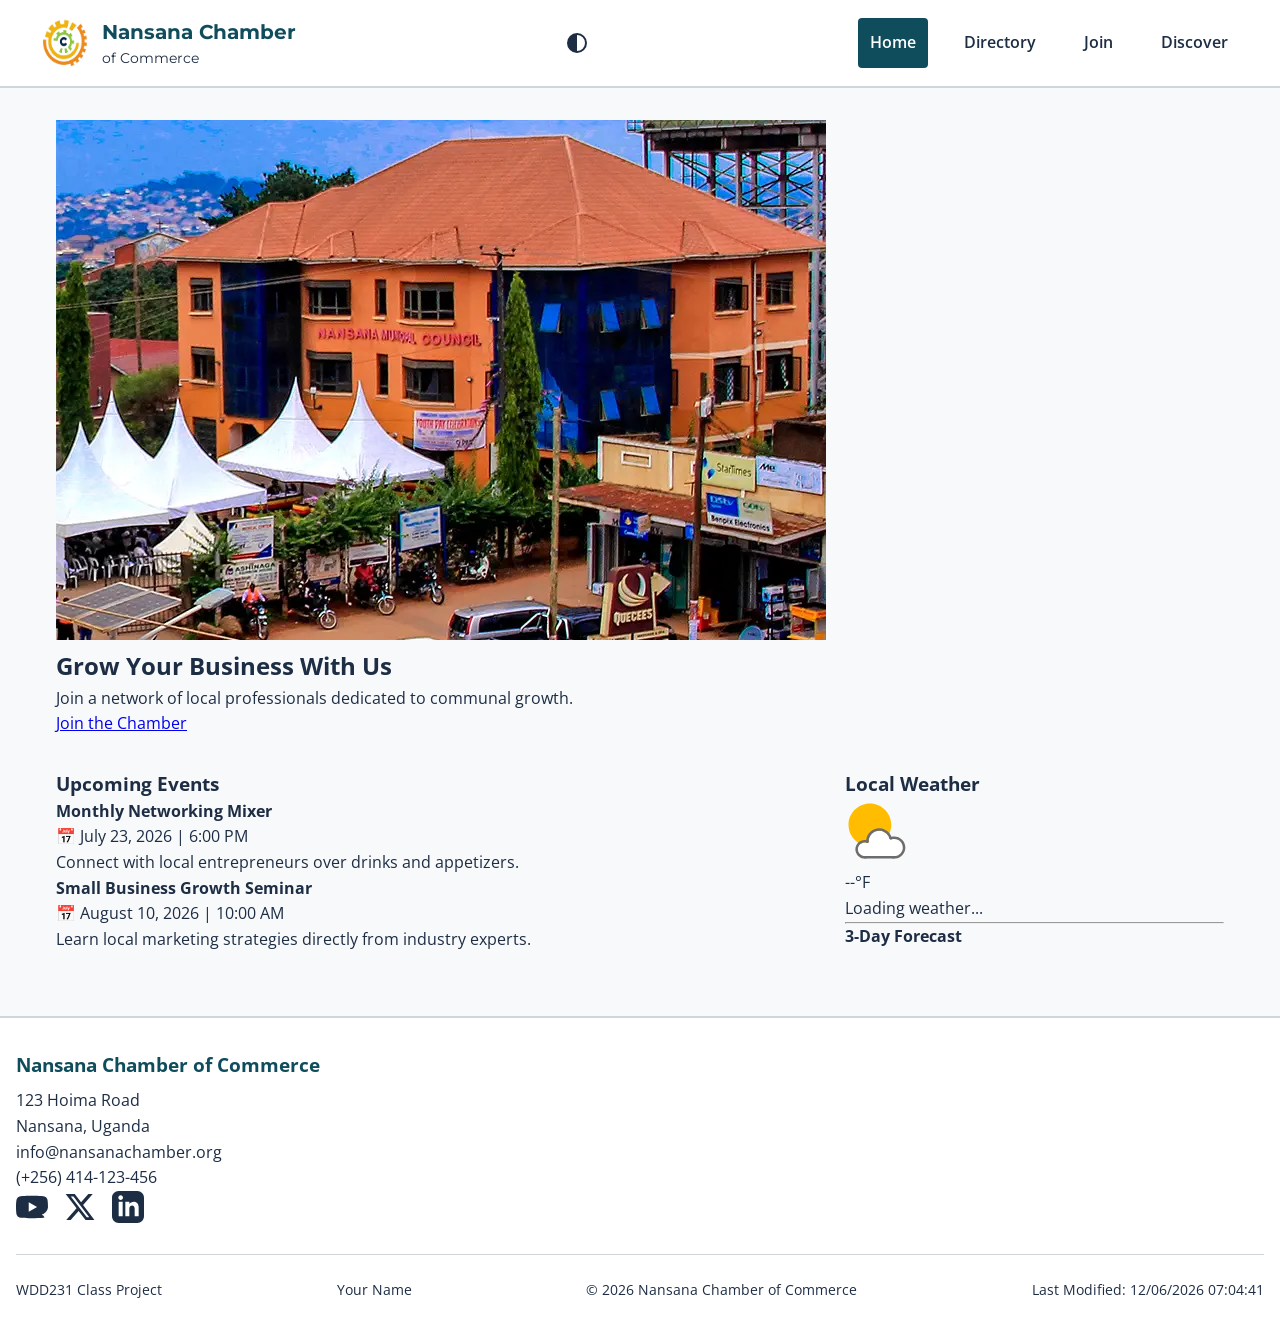
==== chamber/index.html @ 40cd60eb "W03 – Chamber Home" ====
<!DOCTYPE html>
<html lang="en">
<head>
  <meta charset="UTF-8">
  <meta name="viewport" content="width=device-width, initial-scale=1.0">
  <title>Nansana Chamber of Commerce - Home</title>
  <meta name="description" content="Welcome to the Nansana Chamber of Commerce home page. We connect local businesses, drive community growth, and foster collaboration in Nansana.">
  <meta name="author" content="Your Name">
  <link rel="icon" href="images/image.jpg">

  <!-- Open Graph Meta Tags -->
  <meta property="og:title" content="Nansana Chamber of Commerce Home">
  <meta property="og:type" content="website">
  <meta property="og:description" content="Discover local businesses, networking opportunities, and economic growth in Nansana with the Chamber of Commerce.">
  <meta property="og:image" content="https://mashmellow112.github.io/wdd231/chamber/images/plan2.jpg">
  <meta property="og:url" content="https://your-username.github.io/wdd231/chamber/index.html">

  <link rel="stylesheet" href="styles/base.css">
  <link rel="stylesheet" href="styles/large.css" media="(min-width: 1024px)">
  <link rel="preconnect" href="https://fonts.googleapis.com">
  <link rel="preconnect" href="https://fonts.gstatic.com" crossorigin>
  <link href="https://fonts.googleapis.com/css2?family=Montserrat:wght@600;700&family=Open+Sans:wght@400;600&display=swap" rel="stylesheet">
  <script defer src="scripts/main.js"></script>
  <script defer src="scripts/weather.js"></script>
  <script defer src="scripts/theme.js"></script>
</head>
<body>
  <header>
    <div class="header-container">
      <div class="logo-area">
        <img src="images/image.jpg" alt="Nansana Chamber Logo" class="logo-img" width="50" height="50">
        <div class="site-title">
          Nansana Chamber <span class="sub-title">of Commerce</span>
        </div>
      </div>
      
      <!-- Nav & Theme Controls -->
      <div class="nav-controls">
        <button id="theme-toggle" aria-label="Toggle dark/light theme" class="icon-btn">
          <!-- SVG representational split circle icon from wireframe -->
          <svg viewBox="0 0 24 24" width="24" height="24">
            <path d="M12 2A10 10 0 0 0 2 12a10 10 0 0 0 10 10 10 10 0 0 0 10-10A10 10 0 0 0 12 2zm0 18V4a8 8 0 0 1 0 16z" fill="currentColor"/>
          </svg>
        </button>
        <button id="menu-button" aria-label="Toggle navigation menu" class="icon-btn">
          ☰
        </button>
      </div>

      <nav id="primary-nav">
        <ul>
          <li><a href="index.html" class="active">Home</a></li>
          <li><a href="directory.html">Directory</a></li>
          <li><a href="join.html">Join</a></li>
          <li><a href="discover.html">Discover</a></li>
        </ul>
      </nav>
    </div>
  </header>

  <main class="home-grid">
    <h1 class="visually-hidden">Nansana Chamber of Commerce Home</h1>
    <!-- Hero Banner Section -->
    <section class="hero">
      <picture>
        <source media="(min-width: 1024px)" srcset="images/plan2.webp">
        <source media="(min-width: 640px)" srcset="images/plan2.webp">
        <img src="images/plan2.webp" alt="The Nansana Municipal Council building on a sunny day" loading="eager">
      </picture>
      <div class="hero-cta">
        <h2>Grow Your Business With Us</h2>
        <p>Join a network of local professionals dedicated to communal growth.</p>
        <a href="join.html" class="cta-button">Join the Chamber</a>
      </div>
    </section>

    <!-- Current Events -->
    <section class="card events-card">
      <h3>Upcoming Events</h3>
      <div class="event-item">
        <h4>Monthly Networking Mixer</h4>
        <p>📅 July 23, 2026 | 6:00 PM</p>
        <p>Connect with local entrepreneurs over drinks and appetizers.</p>
      </div>
      <div class="event-item">
        <h4>Small Business Growth Seminar</h4>
        <p>📅 August 10, 2026 | 10:00 AM</p>
        <p>Learn local marketing strategies directly from industry experts.</p>
      </div>
    </section>

    <!-- Weather Section -->
    <section class="card weather-card">
      <h3>Local Weather</h3>
      <div id="current-weather">
        <div class="weather-now">
          <div id="weather-icon-container">
            <svg xmlns="http://www.w3.org/2000/svg" width="64px" height="64px" viewBox="0 0 1024 1024" class="icon" version="1.1"><path d="M729.6 626.56S666.24 481.28 536.96 490.24c-1.28 0-152.96-4.48-179.84 189.44 0-1.28-161.28-15.36-172.16 106.24 1.28 0.64-12.8 156.8 190.72 143.36l445.44 0.768s179.84-75.264 106.88-220.16-198.4-83.328-198.4-83.328z" fill="#FFFFFF"></path><path d="M739.968 413.184c0 47.872-9.856 93.568-27.648 134.912-6.144 14.336-13.312 28.16-21.248 41.472-29.184-49.28-82.944-82.432-144.128-82.432-90.368 0-164.096 71.936-167.296 161.408-0.128 2.048-0.128 3.968-0.128 6.016v0.512c0 2.048 0 4.096 0.128 6.144 0.64 14.592-13.952 25.088-27.52 20.224-1.792-0.64-3.328-1.28-5.12-1.792h-0.256c-0.512-0.256-1.024-0.256-1.664-0.512s-1.28-0.256-1.792-0.512c-1.28-0.256-2.304-0.64-3.584-0.896-7.168-1.664-14.592-2.56-22.144-2.816-26.88-0.512-51.712 8.832-71.04 24.704-12.928-6.4-25.344-13.568-37.248-21.504C116.992 637.056 56.192 532.352 56.192 413.184c0-188.8 153.088-341.76 341.888-341.76 188.8 0 341.888 152.96 341.888 341.76z m0 0" fill="#FFBC00"></path><path d="M787.712 598.528c-15.488 0.128-30.464 2.176-44.672 5.888-13.184 3.456-25.856 8.448-37.632 14.848-0.256 0.128-0.256 0.384-0.256 0.64 0.256 0.768 0.512 1.664 0.768 2.432 0.256 0.512 0.256 1.024 0.512 1.536 0.256 0.768 0.512 1.792 0.768 2.56 4.864 16.128 22.016 25.344 38.144 19.968 0.64-0.256 1.28-0.384 1.792-0.64 1.024-0.256 2.048-0.64 2.944-0.896 1.024-0.256 1.92-0.64 2.944-0.768 9.216-2.432 18.816-3.968 28.672-4.48 81.664-3.968 149.12 65.152 142.976 146.688-4.864 63.744-53.504 115.328-115.712 124.672-6.656 1.024-13.568 1.536-20.48 1.536h-111.872c-0.512 0-0.768 0.64-0.256 0.896 29.44 24.064 66.688 38.784 107.264 39.936 1.664 0.128 3.328 0.128 4.864 0.128 6.912 0 13.696-0.384 20.48-1.152 88.576-10.24 157.44-85.888 157.056-177.28-0.384-97.536-80.64-176.896-178.304-176.512zM335.872 912.64h-20.48c-6.912 0-13.824-0.64-20.48-1.92-51.072-9.856-89.6-55.424-88.32-109.696 0.768-32.768 16.256-61.824 39.936-81.152 19.328-15.872 44.288-25.216 71.04-24.704 7.552 0.256 14.976 1.152 22.144 2.816 1.28 0.256 2.304 0.64 3.584 0.896 0.64 0.128 1.28 0.256 1.792 0.512 0.512 0.128 1.024 0.256 1.664 0.512h0.256c16.256 4.992 32.64-7.424 32.512-24.576v-0.512c0-2.048 0-4.096 0.128-6.016-12.544-6.016-26.112-10.24-40.192-12.544-7.808-1.28-15.744-1.92-23.936-1.92-41.344 0-78.976 16.896-106.112 44.16-26.88 27.136-43.648 64.384-43.648 105.6 0 75.52 56.32 138.368 129.28 148.224 5.248 0.768 10.496 1.152 15.744 1.28h0.256c1.408 0.128 2.944 0.128 4.352 0.128 1.536 0 3.072 0 4.608-0.128 37.888-1.152 72.448-16.512 98.176-40.832h-82.304z m0 0" fill="#6D6D6D"></path><path d="M743.04 604.416c-7.424-20.352-17.664-39.296-30.72-56.192-38.144-49.792-98.048-81.92-165.504-81.92-108.672 0-198.144 83.584-207.616 189.696-0.512 6.144-0.768 12.416-0.768 18.688 0 7.808 0.384 15.616 1.28 23.168 1.28 0.256 2.304 0.64 3.584 0.896 0.64 0.128 1.28 0.256 1.792 0.512 0.512 0.128 1.024 0.256 1.664 0.512h0.256c1.792 0.512 3.328 1.152 5.12 1.792 13.696 4.864 28.16-5.632 27.52-20.224-0.128-2.048-0.128-4.096-0.128-6.144v-0.512c0-2.048 0-4.096 0.128-6.016 3.2-89.472 77.056-161.408 167.296-161.408 61.312 0 114.944 33.024 144.128 82.432 5.504 9.472 10.24 19.328 13.952 29.824 0 0.128 0.128 0.256 0.128 0.384 0.256 0.768 0.512 1.664 0.768 2.432 0.256 0.512 0.256 1.024 0.512 1.536 0.128 0.256 0.256 0.512 0.256 0.768 5.376 17.024 23.424 26.752 40.448 21.248 1.024-0.256 2.048-0.64 2.944-0.896 1.024-0.256 1.92-0.64 2.944-0.768-2.048-13.824-5.376-27.136-9.984-39.808zM788.48 912.64c-6.912 0-13.824 1.024-20.48 0H335.872c-2.304 0.384-4.352 0.512-6.656 0.512-4.48 0-9.088-0.512-13.824-0.512-6.912 0-13.824-0.64-20.48-1.92l15.744 42.752h478.72l19.712-42.368c-6.784 1.024-13.568 1.536-20.608 1.536z m0 0" fill="#6D6D6D"></path></svg>
          </div>
          <div>
            <span id="current-temp">--</span>°F
            <p id="weather-desc">Loading weather...</p>
          </div>
        </div>
      </div>
      <hr>
      <h4>3-Day Forecast</h4>
      <div id="forecast-container" class="forecast-grid">
        <!-- Dynmically loaded via JS -->
      </div>
    </section>

  </main>

  <footer>
    <div class="footer-info">
      <h3>Nansana Chamber of Commerce</h3>
      <p>123 Hoima Road</p>
      <p>Nansana, Uganda</p>
      <p>info@nansanachamber.org</p>
      <p>(+256) 414-123-456</p>
    </div>
    <div class="social-icons">
      <a href="https://youtube.com" target="_blank" aria-label="YouTube">
        <svg viewBox="0 0 24 24" width="32" height="32" fill="currentColor"><path d="M23.498 6.163a3.003 3.003 0 0 0-2.11-2.11C19.517 3.545 12 3.545 12 3.545s-7.517 0-9.388.507a3.003 3.003 0 0 0-2.11 2.11C0 8.033 0 12 0 12s0 3.967.502 5.837a3.003 3.003 0 0 0 2.11 2.11c1.871.507 9.388.507 9.388.507s7.517 0 9.388-.507a3.003 3.003 0 0 0-2.11-2.11C24 15.967 24 12 24 12s0-3.967-.502-5.837zM9.545 15.568V8.432L15.818 12l-6.273 3.568z"/></svg>
      </a>
      <a href="https://twitter.com" target="_blank" aria-label="X / Twitter">
        <svg viewBox="0 0 24 24" width="32" height="32" fill="currentColor"><path d="M18.244 2.25h3.308l-7.227 8.26 8.502 11.24H16.17l-5.214-6.817L4.99 21.75H1.68l7.73-8.835L1.254 2.25H8.08l4.713 6.231zm-1.161 17.52h1.833L7.084 4.126H5.117z"/></svg>
      </a>
      <a href="https://linkedin.com" target="_blank" aria-label="LinkedIn">
        <svg viewBox="0 0 24 24" width="32" height="32" fill="currentColor"><path d="M19 0h-14c-2.761 0-5 2.239-5 5v14c0 2.761 2.239 5 5 5h14c2.762 0 5-2.239 5-5v-14c0-2.761-2.238-5-5-5zm-11 19h-3v-11h3v11zm-1.5-12.268c-.966 0-1.75-.79-1.75-1.764s.784-1.764 1.75-1.764 1.75.79 1.75 1.764-.783 1.764-1.75 1.764zm13.5 12.268h-3v-5.604c0-3.368-4-3.113-4 0v5.604h-3v-11h3v1.765c1.396-2.586 7-2.777 7 2.476v6.759z"/></svg>
      </a>
    </div>
    
    <hr class="footer-divider">

    <div class="footer-bottom">
      <p>WDD231 Class Project</p>
      <p>Your Name</p>
      <p>© <span id="current-year"></span> Nansana Chamber of Commerce</p>
      <p>Last Modified: <span id="last-modified"></span></p>
    </div>
  </footer>
</body>
</html>
---- chamber/styles/base.css ----
/* --- Root Custom Variables --- */
:root {
  --primary: #0F4C5C;        /* Deep Teal */
  --secondary: #E36414;      /* Warm Amber */
  --bg-color: #F8F9FA;       /* Light Gray/Off-White */
  --card-bg: #FFFFFF;        /* Bright White for Cards */
  --text-color: #1D2D44;     /* Dark Slate */
  --border-color: #D1D5DB;   /* Soft borders */
  --font-headings: 'Montserrat', sans-serif;
  --font-body: 'Open Sans', sans-serif;
  --transition-speed: 0.3s;
}

/* --- Dark Mode Variables overrides --- */
[data-theme="dark"] {
  --primary: #52B788;        /* Softened green accent for contrast */
  --secondary: #F77F00;      /* Clearer amber */
  --bg-color: #121212;       /* Dark background */
  --card-bg: #1E1E1E;        /* Dark gray cards */
  --text-color: #E0E0E0;     /* Soft White text */
  --border-color: #333333;
}

/* --- Base Resets --- */
* {
  box-sizing: border-box;
  margin: 0;
  padding: 0;
}

body {
  font-family: var(--font-body);
  background-color: var(--bg-color);
  color: var(--text-color);
  transition: background-color var(--transition-speed), color var(--transition-speed);
  line-height: 1.6;
}

/* Accessibility helper class */
.visually-hidden {
  position: absolute;
  width: 1px;
  height: 1px;
  margin: -1px;
  padding: 0;
  overflow: hidden;
  clip: rect(0, 0, 0, 0);
  border: 0;
}

/* --- Header Layout --- */
header {
  background-color: var(--card-bg);
  border-bottom: 2px solid var(--border-color);
  padding: 1rem;
  position: sticky;
  top: 0;
  z-index: 100;
}

.header-container {
  display: flex;
  flex-wrap: wrap;
  align-items: center;
  justify-content: space-between;
  max-width: 1200px;
  margin: 0 auto;
}
.logo-area {
  display: flex;
  align-items: center;
  gap: 0.75rem;
}
.logo-area .site-title, .logo-area h1 {
  font-family: var(--font-headings);
  font-size: 1.25rem;
  color: var(--primary);
  display: flex;
  flex-direction: column;
  font-weight: 700;
}

.logo-area .site-title .sub-title, .logo-area h1 .sub-title {
  font-size: 0.85rem;
  color: var(--text-color);
  font-weight: normal;
}

.nav-controls {
  display: flex;
  gap: 0.5rem;
}

.icon-btn {
  background: transparent;
  border: none;
  cursor: pointer;
  color: var(--text-color);
  font-size: 1.5rem;
  padding: 0.5rem;
  display: flex;
  align-items: center;
  justify-content: center;
}

/* --- Navigation Menu --- */
nav {
  width: 100%;
  display: none; /* Mobile first hidden state */
  margin-top: 1rem;
}

nav.active {
  display: block;
}

nav ul {
  list-style: none;
  display: flex;
  flex-direction: column;
  gap: 0.5rem;
}

nav a {
  display: block;
  padding: 0.75rem;
  color: var(--text-color);
  text-decoration: none;
  font-weight: 600;
  border-radius: 4px;
  transition: background-color var(--transition-speed);
}

nav a:hover, nav a.active {
  background-color: var(--primary);
  color: #FFFFFF;
}

/* --- Main Structure & Toggle buttons --- */
main {
  max-width: 1200px;
  margin: 2rem auto;
  padding: 0 1rem;
}
 .directory-section h2 {
  font-family: var(--font-headings);
  font-size: 2rem;
  margin-bottom: 1.5rem;
  border-left: 5px solid var(--secondary);
  padding-left: 0.75rem;
}

.view-toggle {
  display: flex;
  justify-content: center;
  gap: 1rem;
  margin-bottom: 2rem;
}

.view-toggle button {
  padding: 0.5rem 1.5rem;
  font-size: 1rem;
  font-family: var(--font-headings);
  cursor: pointer;
  border: 1px solid var(--border-color);
  background-color: var(--card-bg);
  color: var(--text-color);
  border-radius: 4px;
  transition: background var(--transition-speed);
}

.view-toggle button.active-toggle {
  background-color: var(--primary);
  color: #FFFFFF;
  border-color: var(--primary);
}

/* --- Grid & List Structural Switching --- */
#directory-container {
  display: grid;
  gap: 1.5rem;
  transition: all var(--transition-speed) ease-in-out;
}

/* Grid layout (from wireframe layout design) */
.grid-layout {
  grid-template-columns: 1fr;
}

/* List layout (Single column layout style) */
.list-layout {
  grid-template-columns: 1fr !important;
}

/* --- Dynamic Business Cards --- */
.business-card {
  background-color: var(--card-bg);
  border: 1px solid var(--border-color);
  border-radius: 8px;
  padding: 1.5rem;
  box-shadow: 0 4px 6px rgba(0,0,0,0.05);
  display: flex;
  flex-direction: column;
  gap: 1rem;
  transition: transform 0.2s, box-shadow 0.2s;
}

.business-card:hover {
  transform: translateY(-2px);
  box-shadow: 0 8px 12px rgba(0,0,0,0.1);
}

.card-header {
  border-bottom: 1px solid var(--border-color);
  padding-bottom: 0.75rem;
}

.card-header h3 {
  font-family: var(--font-headings);
  font-size: 1.25rem;
}

.card-tagline {
  font-style: italic;
  font-size: 0.85rem;
  color: var(--secondary);
}

.card-content {
  display: flex;
  flex-direction: column;
  gap: 1rem;
}

.card-logo {
  max-width: 100px;
  height: auto;
  display: block;
  background-color: #E0E0E0;
  border-radius: 4px;
  object-fit: cover;
  align-self: flex-start;
}

/* Fallback mock graphic cross-hatch styling matching wireframe image fallback */
.img-placeholder {
  width: 100px;
  height: 100px;
  background: #ccc;
  display: flex;
  align-items: center;
  justify-content: center;
  font-weight: bold;
}

.card-details {
  font-size: 0.9rem;
}

.card-details p {
  margin-bottom: 0.35rem;
}

.card-details strong {
  color: var(--primary);
}

/* --- CSS Adjustments for List Layout view style --- */
.list-layout .business-card {
  flex-direction: row;
  justify-content: space-between;
  align-items: center;
  padding: 0.75rem 1.5rem;
}

.list-layout .card-header {
  border: none;
  padding: 0;
}

.list-layout .card-content {
  flex-direction: row;
  align-items: center;
  gap: 2rem;
}

.list-layout .card-logo {
  display: none; /* Clean presentation in list form */
}

/* --- Responsive Layouts (Desktop view shifts) --- */
@media (min-width: 768px) {
  nav {
    display: block;
    width: auto;
    margin-top: 0;
  }
  
  #menu-button {
    display: none;
  }

  nav ul {
    flex-direction: row;
    gap: 1.5rem;
  }

  .grid-layout {
    grid-template-columns: repeat(3, 1fr); /* Matching the Desktop 3x3 layout */
  }
}

/* --- Footer Area Styles --- */
footer {
  background-color: var(--card-bg);
  border-top: 2px solid var(--border-color);
  padding: 2rem 1rem;
  margin-top: 4rem;
}

.footer-top {
  display: flex;
  flex-direction: column;
  align-items: center;
  text-align: center;
  gap: 1.5rem;
  max-width: 1200px;
  margin: 0 auto;
}

.footer-info h3 {
  margin-bottom: 0.5rem;
  color: var(--primary);
}

.social-icons {
  display: flex;
  gap: 1rem;
}

.social-icons a {
  color: var(--text-color);
  transition: color var(--transition-speed);
}

.social-icons a:hover {
  color: var(--secondary);
}

.footer-divider {
  border: 0;
  border-top: 1px solid var(--border-color);
  margin: 1.5rem 0;
}

.footer-bottom {
  display: flex;
  flex-direction: column;
  align-items: center;
  gap: 0.5rem;
  font-size: 0.85rem;
  text-align: center;
}

@media (min-width: 768px) {
  .footer-top {
    flex-direction: row;
    justify-content: space-between;
    text-align: left;
  }
  .footer-bottom {
    flex-direction: row;
    justify-content: space-between;
  }
}
---- chamber/styles/large.css ----
@media (min-width: 1024px) {
  #menu-button {
    display: none; /* Hide hamburger on large screens */
  }

  #nav-menu {
    display: flex;
    position: static;
    flex-direction: row;
    background: none;
    border: none;
    width: auto;
  }
  .home-grid {
    display: grid;
    grid-template-columns: 2fr 1fr;
    gap: 2rem;
  }

  /* Span the Hero banner right across the first row */
  .hero {
    grid-column: 1 / span 2;
  }

  /* Side-by-side Spotlights under the main content blocks */
  .spotlights-container {
    grid-column: 1 / span 2;
  }

  .spotlight-grid {
    display: grid;
    grid-template-columns: repeat(3, 1fr);
    gap: 1.5rem;
  }

  .weather-card, .events-card {
    height: 100%;
  }
}
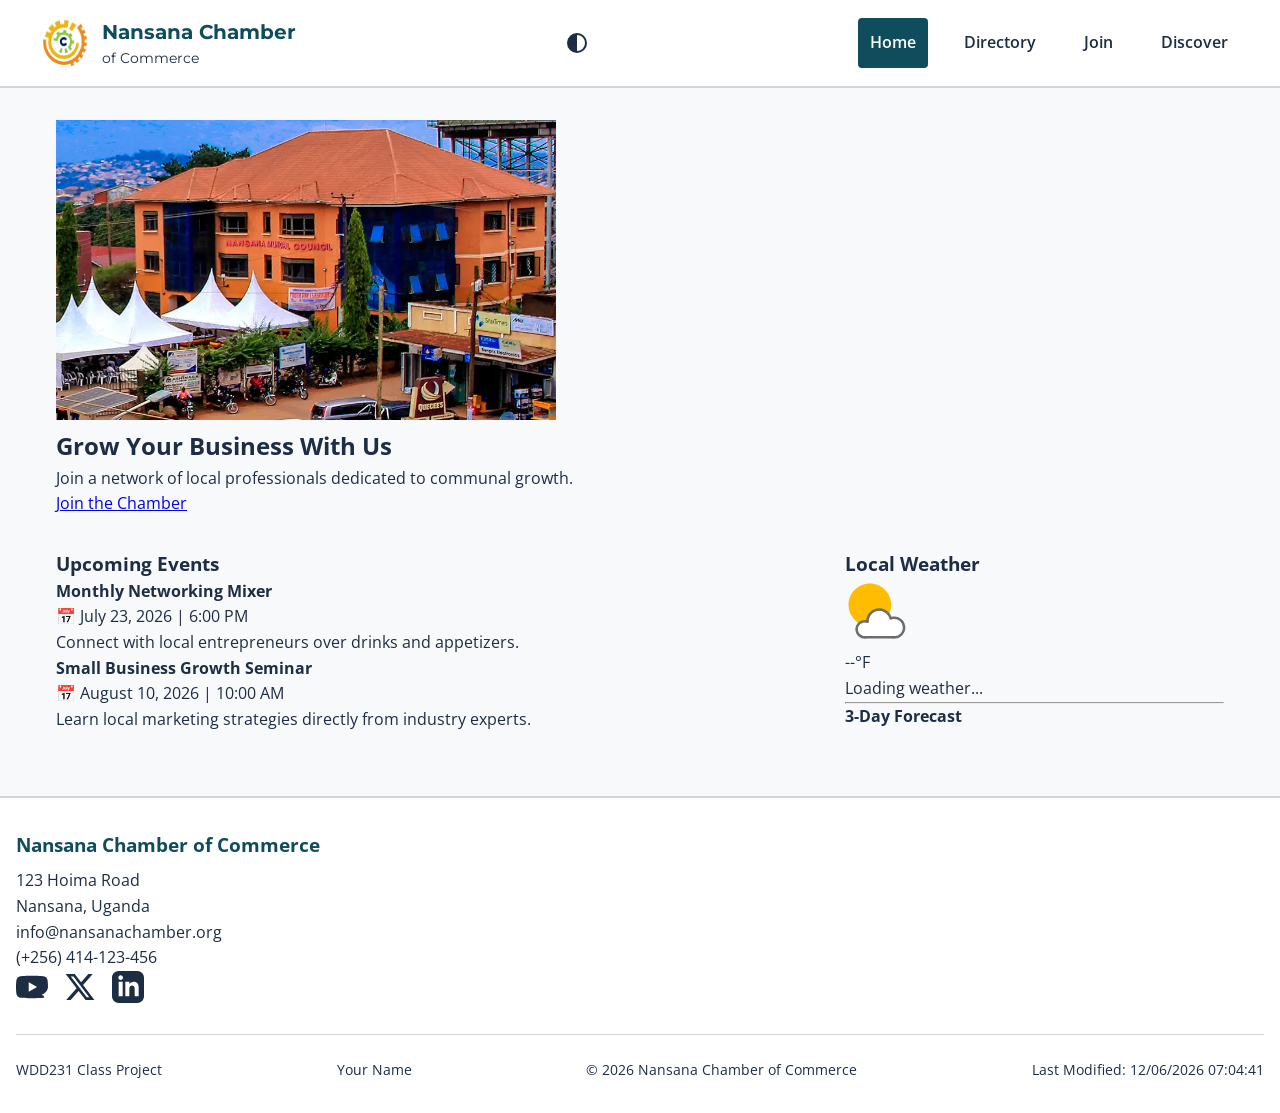
==== commit bc774697: "W03 – Chamber Home" ====
--- a/chamber/index.html
+++ b/chamber/index.html
@@ -12,7 +12,7 @@
   <meta property="og:title" content="Nansana Chamber of Commerce Home">
   <meta property="og:type" content="website">
   <meta property="og:description" content="Discover local businesses, networking opportunities, and economic growth in Nansana with the Chamber of Commerce.">
-  <meta property="og:image" content="https://mashmellow112.github.io/wdd231/chamber/images/plan2.jpg">
+  <meta property="og:image" content="https://mashmellow112.github.io/wdd231/chamber/images/plan2.webp">
   <meta property="og:url" content="https://your-username.github.io/wdd231/chamber/index.html">
 
   <link rel="stylesheet" href="styles/base.css">
@@ -63,9 +63,9 @@
     <!-- Hero Banner Section -->
     <section class="hero">
       <picture>
-        <source media="(min-width: 1024px)" srcset="images/plan2.webp">
-        <source media="(min-width: 640px)" srcset="images/plan2.webp">
-        <img src="images/plan2.webp" alt="The Nansana Municipal Council building on a sunny day" loading="eager">
+        <source srcset="images/plan2.webp" media="(min-width: 1024px)">
+        <source srcset="images/plan2.webp" media="(min-width: 640px)">
+        <img src="images/plan2.webp" alt="The Nansana Municipal Council building on a sunny day" width="500" height="300" loading="eager">
       </picture>
       <div class="hero-cta">
         <h2>Grow Your Business With Us</h2>
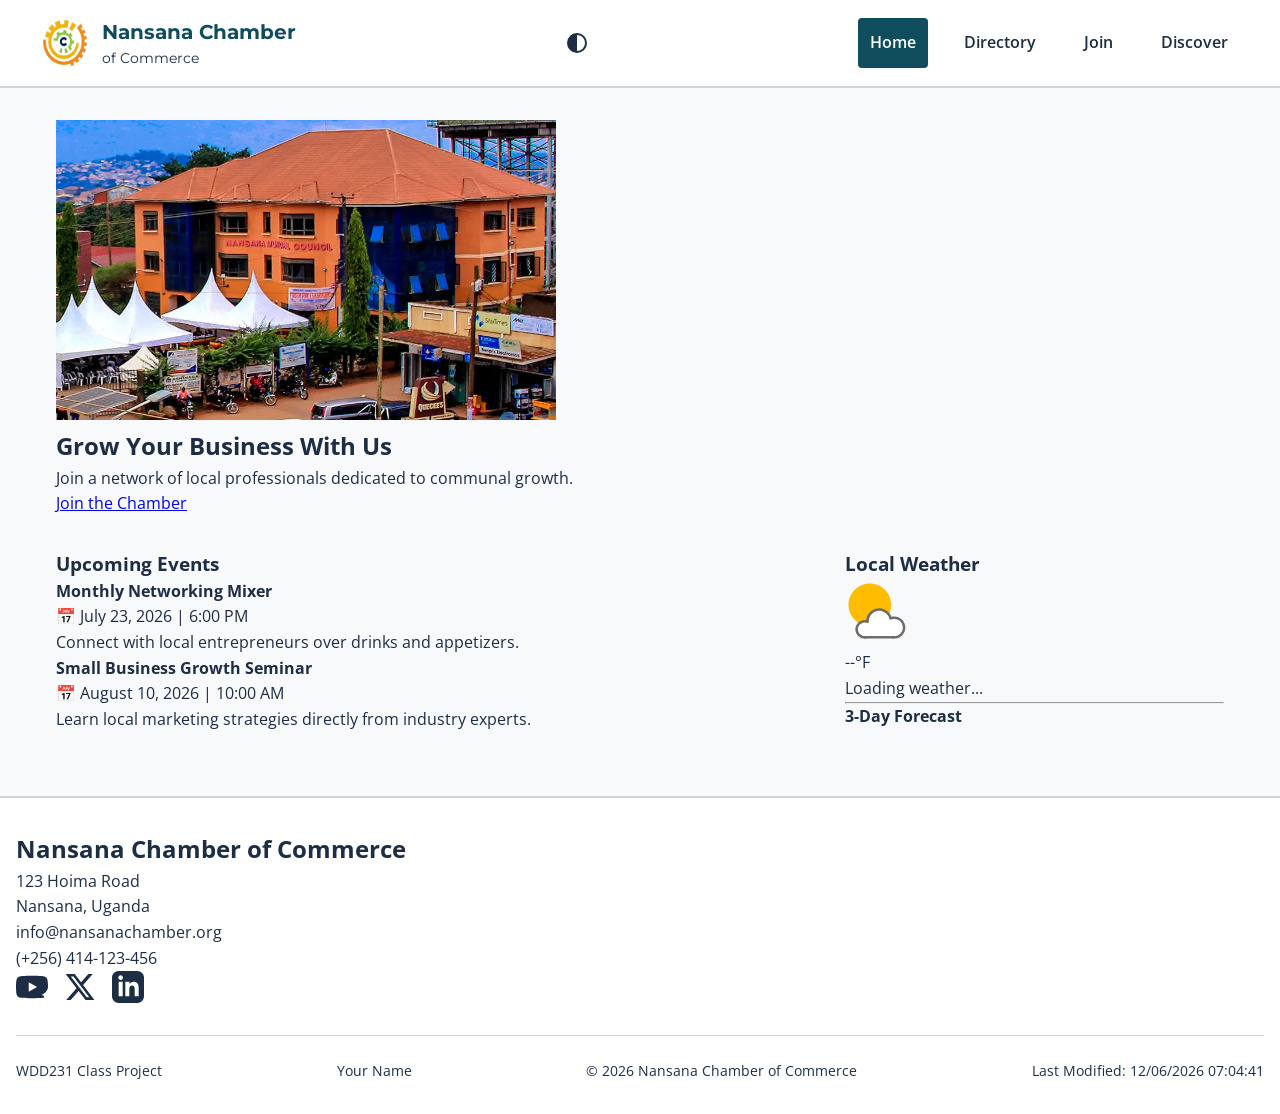
==== commit ecbe3fcd: "Chamber Directory" ====
--- a/chamber/index.html
+++ b/chamber/index.html
@@ -114,7 +114,7 @@
 
   <footer>
     <div class="footer-info">
-      <h3>Nansana Chamber of Commerce</h3>
+      <h2>Nansana Chamber of Commerce</h2>
       <p>123 Hoima Road</p>
       <p>Nansana, Uganda</p>
       <p>info@nansanachamber.org</p>
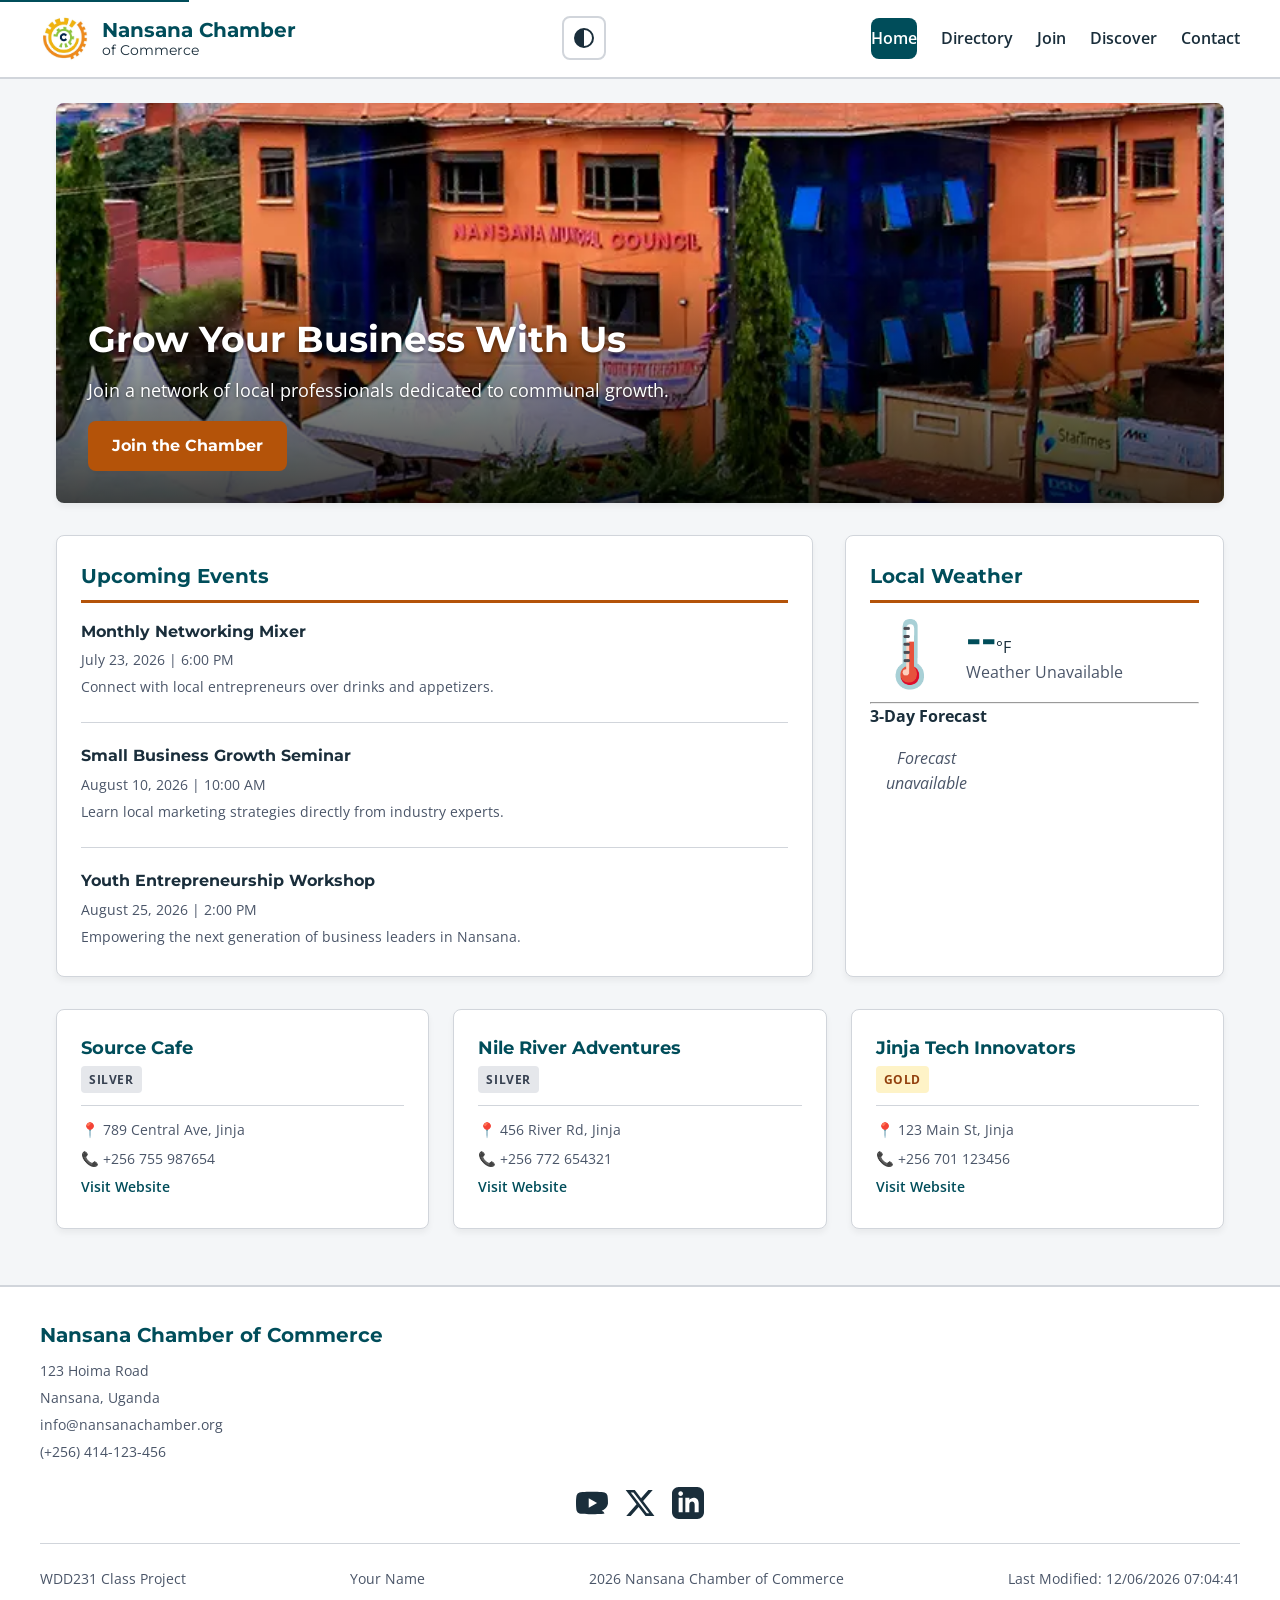
==== commit 797ded8b: "Chamber Home" ====
--- a/chamber/index.html
+++ b/chamber/index.html
@@ -6,9 +6,9 @@
   <title>Nansana Chamber of Commerce - Home</title>
   <meta name="description" content="Welcome to the Nansana Chamber of Commerce home page. We connect local businesses, drive community growth, and foster collaboration in Nansana.">
   <meta name="author" content="Your Name">
+  <meta name="theme-color" content="#004d5a">
   <link rel="icon" href="images/image.jpg">
 
-  <!-- Open Graph Meta Tags -->
   <meta property="og:title" content="Nansana Chamber of Commerce Home">
   <meta property="og:type" content="website">
   <meta property="og:description" content="Discover local businesses, networking opportunities, and economic growth in Nansana with the Chamber of Commerce.">
@@ -22,9 +22,12 @@
   <link href="https://fonts.googleapis.com/css2?family=Montserrat:wght@600;700&family=Open+Sans:wght@400;600&display=swap" rel="stylesheet">
   <script defer src="scripts/main.js"></script>
   <script defer src="scripts/weather.js"></script>
+  <script defer src="scripts/spotlight.js"></script>
   <script defer src="scripts/theme.js"></script>
 </head>
 <body>
+  <a href="#main-content" class="skip-link">Skip to main content</a>
+
   <header>
     <div class="header-container">
       <div class="logo-area">
@@ -33,39 +36,38 @@
           Nansana Chamber <span class="sub-title">of Commerce</span>
         </div>
       </div>
-      
-      <!-- Nav & Theme Controls -->
+
       <div class="nav-controls">
         <button id="theme-toggle" aria-label="Toggle dark/light theme" class="icon-btn">
-          <!-- SVG representational split circle icon from wireframe -->
-          <svg viewBox="0 0 24 24" width="24" height="24">
+          <svg viewBox="0 0 24 24" width="24" height="24" aria-hidden="true">
             <path d="M12 2A10 10 0 0 0 2 12a10 10 0 0 0 10 10 10 10 0 0 0 10-10A10 10 0 0 0 12 2zm0 18V4a8 8 0 0 1 0 16z" fill="currentColor"/>
           </svg>
         </button>
-        <button id="menu-button" aria-label="Toggle navigation menu" class="icon-btn">
-          ☰
+        <button id="menu-button" aria-label="Open navigation menu" aria-expanded="false" aria-controls="primary-nav" class="icon-btn">
+          <span class="hamburger-icon" aria-hidden="true">☰</span>
         </button>
       </div>
 
-      <nav id="primary-nav">
+      <nav id="primary-nav" aria-label="Primary">
         <ul>
-          <li><a href="index.html" class="active">Home</a></li>
+          <li><a href="index.html" class="active" aria-current="page">Home</a></li>
           <li><a href="directory.html">Directory</a></li>
           <li><a href="join.html">Join</a></li>
           <li><a href="discover.html">Discover</a></li>
+          <li><a href="contact.html">Contact</a></li>
         </ul>
       </nav>
     </div>
   </header>
 
-  <main class="home-grid">
+  <main id="main-content" class="home-grid">
     <h1 class="visually-hidden">Nansana Chamber of Commerce Home</h1>
-    <!-- Hero Banner Section -->
-    <section class="hero">
+
+    <section class="hero" aria-label="Welcome banner">
       <picture>
         <source srcset="images/plan2.webp" media="(min-width: 1024px)">
         <source srcset="images/plan2.webp" media="(min-width: 640px)">
-        <img src="images/plan2.webp" alt="The Nansana Municipal Council building on a sunny day" width="500" height="300" loading="eager">
+        <img src="images/plan2.webp" alt="The Nansana Municipal Council building on a sunny day" width="1200" height="600" loading="eager">
       </picture>
       <div class="hero-cta">
         <h2>Grow Your Business With Us</h2>
@@ -74,28 +76,31 @@
       </div>
     </section>
 
-    <!-- Current Events -->
-    <section class="card events-card">
-      <h3>Upcoming Events</h3>
+    <section class="card events-card" aria-labelledby="events-heading">
+      <h3 id="events-heading">Upcoming Events</h3>
       <div class="event-item">
         <h4>Monthly Networking Mixer</h4>
-        <p>📅 July 23, 2026 | 6:00 PM</p>
+        <p><time datetime="2026-07-23">July 23, 2026</time> | 6:00 PM</p>
         <p>Connect with local entrepreneurs over drinks and appetizers.</p>
       </div>
       <div class="event-item">
         <h4>Small Business Growth Seminar</h4>
-        <p>📅 August 10, 2026 | 10:00 AM</p>
+        <p><time datetime="2026-08-10">August 10, 2026</time> | 10:00 AM</p>
         <p>Learn local marketing strategies directly from industry experts.</p>
+      </div>
+      <div class="event-item">
+        <h4>Youth Entrepreneurship Workshop</h4>
+        <p><time datetime="2026-08-25">August 25, 2026</time> | 2:00 PM</p>
+        <p>Empowering the next generation of business leaders in Nansana.</p>
       </div>
     </section>
 
-    <!-- Weather Section -->
-    <section class="card weather-card">
-      <h3>Local Weather</h3>
+    <section class="card weather-card" aria-labelledby="weather-heading">
+      <h3 id="weather-heading">Local Weather</h3>
       <div id="current-weather">
         <div class="weather-now">
           <div id="weather-icon-container">
-            <svg xmlns="http://www.w3.org/2000/svg" width="64px" height="64px" viewBox="0 0 1024 1024" class="icon" version="1.1"><path d="M729.6 626.56S666.24 481.28 536.96 490.24c-1.28 0-152.96-4.48-179.84 189.44 0-1.28-161.28-15.36-172.16 106.24 1.28 0.64-12.8 156.8 190.72 143.36l445.44 0.768s179.84-75.264 106.88-220.16-198.4-83.328-198.4-83.328z" fill="#FFFFFF"></path><path d="M739.968 413.184c0 47.872-9.856 93.568-27.648 134.912-6.144 14.336-13.312 28.16-21.248 41.472-29.184-49.28-82.944-82.432-144.128-82.432-90.368 0-164.096 71.936-167.296 161.408-0.128 2.048-0.128 3.968-0.128 6.016v0.512c0 2.048 0 4.096 0.128 6.144 0.64 14.592-13.952 25.088-27.52 20.224-1.792-0.64-3.328-1.28-5.12-1.792h-0.256c-0.512-0.256-1.024-0.256-1.664-0.512s-1.28-0.256-1.792-0.512c-1.28-0.256-2.304-0.64-3.584-0.896-7.168-1.664-14.592-2.56-22.144-2.816-26.88-0.512-51.712 8.832-71.04 24.704-12.928-6.4-25.344-13.568-37.248-21.504C116.992 637.056 56.192 532.352 56.192 413.184c0-188.8 153.088-341.76 341.888-341.76 188.8 0 341.888 152.96 341.888 341.76z m0 0" fill="#FFBC00"></path><path d="M787.712 598.528c-15.488 0.128-30.464 2.176-44.672 5.888-13.184 3.456-25.856 8.448-37.632 14.848-0.256 0.128-0.256 0.384-0.256 0.64 0.256 0.768 0.512 1.664 0.768 2.432 0.256 0.512 0.256 1.024 0.512 1.536 0.256 0.768 0.512 1.792 0.768 2.56 4.864 16.128 22.016 25.344 38.144 19.968 0.64-0.256 1.28-0.384 1.792-0.64 1.024-0.256 2.048-0.64 2.944-0.896 1.024-0.256 1.92-0.64 2.944-0.768 9.216-2.432 18.816-3.968 28.672-4.48 81.664-3.968 149.12 65.152 142.976 146.688-4.864 63.744-53.504 115.328-115.712 124.672-6.656 1.024-13.568 1.536-20.48 1.536h-111.872c-0.512 0-0.768 0.64-0.256 0.896 29.44 24.064 66.688 38.784 107.264 39.936 1.664 0.128 3.328 0.128 4.864 0.128 6.912 0 13.696-0.384 20.48-1.152 88.576-10.24 157.44-85.888 157.056-177.28-0.384-97.536-80.64-176.896-178.304-176.512zM335.872 912.64h-20.48c-6.912 0-13.824-0.64-20.48-1.92-51.072-9.856-89.6-55.424-88.32-109.696 0.768-32.768 16.256-61.824 39.936-81.152 19.328-15.872 44.288-25.216 71.04-24.704 7.552 0.256 14.976 1.152 22.144 2.816 1.28 0.256 2.304 0.64 3.584 0.896 0.64 0.128 1.28 0.256 1.792 0.512 0.512 0.128 1.024 0.256 1.664 0.512h0.256c16.256 4.992 32.64-7.424 32.512-24.576v-0.512c0-2.048 0-4.096 0.128-6.016-12.544-6.016-26.112-10.24-40.192-12.544-7.808-1.28-15.744-1.92-23.936-1.92-41.344 0-78.976 16.896-106.112 44.16-26.88 27.136-43.648 64.384-43.648 105.6 0 75.52 56.32 138.368 129.28 148.224 5.248 0.768 10.496 1.152 15.744 1.28h0.256c1.408 0.128 2.944 0.128 4.352 0.128 1.536 0 3.072 0 4.608-0.128 37.888-1.152 72.448-16.512 98.176-40.832h-82.304z m0 0" fill="#6D6D6D"></path><path d="M743.04 604.416c-7.424-20.352-17.664-39.296-30.72-56.192-38.144-49.792-98.048-81.92-165.504-81.92-108.672 0-198.144 83.584-207.616 189.696-0.512 6.144-0.768 12.416-0.768 18.688 0 7.808 0.384 15.616 1.28 23.168 1.28 0.256 2.304 0.64 3.584 0.896 0.64 0.128 1.28 0.256 1.792 0.512 0.512 0.128 1.024 0.256 1.664 0.512h0.256c1.792 0.512 3.328 1.152 5.12 1.792 13.696 4.864 28.16-5.632 27.52-20.224-0.128-2.048-0.128-4.096-0.128-6.144v-0.512c0-2.048 0-4.096 0.128-6.016 3.2-89.472 77.056-161.408 167.296-161.408 61.312 0 114.944 33.024 144.128 82.432 5.504 9.472 10.24 19.328 13.952 29.824 0 0.128 0.128 0.256 0.128 0.384 0.256 0.768 0.512 1.664 0.768 2.432 0.256 0.512 0.256 1.024 0.512 1.536 0.128 0.256 0.256 0.512 0.256 0.768 5.376 17.024 23.424 26.752 40.448 21.248 1.024-0.256 2.048-0.64 2.944-0.896 1.024-0.256 1.92-0.64 2.944-0.768-2.048-13.824-5.376-27.136-9.984-39.808zM788.48 912.64c-6.912 0-13.824 1.024-20.48 0H335.872c-2.304 0.384-4.352 0.512-6.656 0.512-4.48 0-9.088-0.512-13.824-0.512-6.912 0-13.824-0.64-20.48-1.92l15.744 42.752h478.72l19.712-42.368c-6.784 1.024-13.568 1.536-20.608 1.536z m0 0" fill="#6D6D6D"></path></svg>
+            <span id="weather-icon" aria-hidden="true" style="font-size: 64px; line-height: 1;">🌡️</span>
           </div>
           <div>
             <span id="current-temp">--</span>°F
@@ -106,10 +111,16 @@
       <hr>
       <h4>3-Day Forecast</h4>
       <div id="forecast-container" class="forecast-grid">
-        <!-- Dynmically loaded via JS -->
+        <p class="loading-text">Loading forecast...</p>
       </div>
     </section>
 
+    <section class="spotlights-container" aria-labelledby="spotlight-heading">
+      <h3 id="spotlight-heading" class="visually-hidden">Company Spotlights</h3>
+      <div id="spotlight-grid" class="spotlight-grid">
+        <p class="loading-text">Loading member spotlights...</p>
+      </div>
+    </section>
   </main>
 
   <footer>
@@ -121,25 +132,25 @@
       <p>(+256) 414-123-456</p>
     </div>
     <div class="social-icons">
-      <a href="https://youtube.com" target="_blank" aria-label="YouTube">
-        <svg viewBox="0 0 24 24" width="32" height="32" fill="currentColor"><path d="M23.498 6.163a3.003 3.003 0 0 0-2.11-2.11C19.517 3.545 12 3.545 12 3.545s-7.517 0-9.388.507a3.003 3.003 0 0 0-2.11 2.11C0 8.033 0 12 0 12s0 3.967.502 5.837a3.003 3.003 0 0 0 2.11 2.11c1.871.507 9.388.507 9.388.507s7.517 0 9.388-.507a3.003 3.003 0 0 0-2.11-2.11C24 15.967 24 12 24 12s0-3.967-.502-5.837zM9.545 15.568V8.432L15.818 12l-6.273 3.568z"/></svg>
+      <a href="https://youtube.com" target="_blank" rel="noopener noreferrer" aria-label="YouTube">
+        <svg viewBox="0 0 24 24" width="32" height="32" fill="currentColor" aria-hidden="true"><path d="M23.498 6.163a3.003 3.003 0 0 0-2.11-2.11C19.517 3.545 12 3.545 12 3.545s-7.517 0-9.388.507a3.003 3.003 0 0 0-2.11 2.11C0 8.033 0 12 0 12s0 3.967.502 5.837a3.003 3.003 0 0 0 2.11 2.11c1.871.507 9.388.507 9.388.507s7.517 0 9.388-.507a3.003 3.003 0 0 0-2.11-2.11C24 15.967 24 12 24 12s0-3.967-.502-5.837zM9.545 15.568V8.432L15.818 12l-6.273 3.568z"/></svg>
       </a>
-      <a href="https://twitter.com" target="_blank" aria-label="X / Twitter">
-        <svg viewBox="0 0 24 24" width="32" height="32" fill="currentColor"><path d="M18.244 2.25h3.308l-7.227 8.26 8.502 11.24H16.17l-5.214-6.817L4.99 21.75H1.68l7.73-8.835L1.254 2.25H8.08l4.713 6.231zm-1.161 17.52h1.833L7.084 4.126H5.117z"/></svg>
+      <a href="https://twitter.com" target="_blank" rel="noopener noreferrer" aria-label="X / Twitter">
+        <svg viewBox="0 0 24 24" width="32" height="32" fill="currentColor" aria-hidden="true"><path d="M18.244 2.25h3.308l-7.227 8.26 8.502 11.24H16.17l-5.214-6.817L4.99 21.75H1.68l7.73-8.835L1.254 2.25H8.08l4.713 6.231zm-1.161 17.52h1.833L7.084 4.126H5.117z"/></svg>
       </a>
-      <a href="https://linkedin.com" target="_blank" aria-label="LinkedIn">
-        <svg viewBox="0 0 24 24" width="32" height="32" fill="currentColor"><path d="M19 0h-14c-2.761 0-5 2.239-5 5v14c0 2.761 2.239 5 5 5h14c2.762 0 5-2.239 5-5v-14c0-2.761-2.238-5-5-5zm-11 19h-3v-11h3v11zm-1.5-12.268c-.966 0-1.75-.79-1.75-1.764s.784-1.764 1.75-1.764 1.75.79 1.75 1.764-.783 1.764-1.75 1.764zm13.5 12.268h-3v-5.604c0-3.368-4-3.113-4 0v5.604h-3v-11h3v1.765c1.396-2.586 7-2.777 7 2.476v6.759z"/></svg>
+      <a href="https://linkedin.com" target="_blank" rel="noopener noreferrer" aria-label="LinkedIn">
+        <svg viewBox="0 0 24 24" width="32" height="32" fill="currentColor" aria-hidden="true"><path d="M19 0h-14c-2.761 0-5 2.239-5 5v14c0 2.761 2.239 5 5 5h14c2.762 0 5-2.239 5-5v-14c0-2.761-2.238-5-5-5zm-11 19h-3v-11h3v11zm-1.5-12.268c-.966 0-1.75-.79-1.75-1.764s.784-1.764 1.75-1.764 1.75.79 1.75 1.764-.783 1.764-1.75 1.764zm13.5 12.268h-3v-5.604c0-3.368-4-3.113-4 0v5.604h-3v-11h3v1.765c1.396-2.586 7-2.777 7 2.476v6.759z"/></svg>
       </a>
     </div>
-    
+
     <hr class="footer-divider">
 
     <div class="footer-bottom">
       <p>WDD231 Class Project</p>
       <p>Your Name</p>
-      <p>© <span id="current-year"></span> Nansana Chamber of Commerce</p>
+      <p><span id="current-year"></span> Nansana Chamber of Commerce</p>
       <p>Last Modified: <span id="last-modified"></span></p>
     </div>
   </footer>
 </body>
-</html>+</html>
--- a/chamber/styles/base.css
+++ b/chamber/styles/base.css
@@ -1,31 +1,43 @@
-/* --- Root Custom Variables --- */
 :root {
-  --primary: #0F4C5C;        /* Deep Teal */
-  --secondary: #E36414;      /* Warm Amber */
-  --bg-color: #F8F9FA;       /* Light Gray/Off-White */
-  --card-bg: #FFFFFF;        /* Bright White for Cards */
-  --text-color: #1D2D44;     /* Dark Slate */
-  --border-color: #D1D5DB;   /* Soft borders */
+  --primary: #004d5a;
+  --primary-light: #006978;
+  --secondary: #b45309;
+  --secondary-light: #92400e;
+  --bg-color: #f4f6f8;
+  --card-bg: #ffffff;
+  --text-color: #1a2e3b;
+  --text-muted: #4a5568;
+  --border-color: #d1d5db;
   --font-headings: 'Montserrat', sans-serif;
   --font-body: 'Open Sans', sans-serif;
   --transition-speed: 0.3s;
-}
-
-/* --- Dark Mode Variables overrides --- */
+  --radius: 8px;
+  --shadow: 0 4px 6px rgba(0,0,0,0.05);
+  --shadow-hover: 0 8px 12px rgba(0,0,0,0.1);
+}
+
 [data-theme="dark"] {
-  --primary: #52B788;        /* Softened green accent for contrast */
-  --secondary: #F77F00;      /* Clearer amber */
-  --bg-color: #121212;       /* Dark background */
-  --card-bg: #1E1E1E;        /* Dark gray cards */
-  --text-color: #E0E0E0;     /* Soft White text */
+  --primary: #52b788;
+  --primary-light: #74d4a4;
+  --secondary: #f77f00;
+  --secondary-light: #f99f3d;
+  --bg-color: #121212;
+  --card-bg: #1e1e1e;
+  --text-color: #e8e8e8;
+  --text-muted: #b0b0b0;
   --border-color: #333333;
-}
-
-/* --- Base Resets --- */
+  --shadow: 0 4px 6px rgba(0,0,0,0.3);
+  --shadow-hover: 0 8px 12px rgba(0,0,0,0.4);
+}
+
 * {
   box-sizing: border-box;
   margin: 0;
   padding: 0;
+}
+
+html {
+  scroll-behavior: smooth;
 }
 
 body {
@@ -34,9 +46,46 @@
   color: var(--text-color);
   transition: background-color var(--transition-speed), color var(--transition-speed);
   line-height: 1.6;
-}
-
-/* Accessibility helper class */
+  overflow-x: hidden;
+}
+
+img, video, svg {
+  max-width: 100%;
+  height: auto;
+  display: block;
+}
+
+a {
+  color: var(--primary);
+}
+
+a:hover, a:focus {
+  color: var(--secondary);
+}
+
+/* Accessibility */
+.skip-link {
+  position: absolute;
+  top: -40px;
+  left: 0;
+  background: var(--primary);
+  color: #ffffff;
+  padding: 0.5rem 1rem;
+  z-index: 10000;
+  text-decoration: none;
+  font-weight: 600;
+  transition: top 0.2s;
+}
+
+.skip-link:focus {
+  top: 0;
+}
+
+:focus-visible {
+  outline: 3px solid var(--secondary);
+  outline-offset: 2px;
+}
+
 .visually-hidden {
   position: absolute;
   width: 1px;
@@ -48,7 +97,14 @@
   border: 0;
 }
 
-/* --- Header Layout --- */
+.loading-text {
+  color: var(--text-muted);
+  font-style: italic;
+  text-align: center;
+  padding: 1rem;
+}
+
+/* Header */
 header {
   background-color: var(--card-bg);
   border-bottom: 2px solid var(--border-color);
@@ -65,22 +121,30 @@
   justify-content: space-between;
   max-width: 1200px;
   margin: 0 auto;
-}
+  gap: 0.75rem;
+}
+
 .logo-area {
   display: flex;
   align-items: center;
   gap: 0.75rem;
 }
-.logo-area .site-title, .logo-area h1 {
+
+.logo-img {
+  border-radius: 4px;
+}
+
+.site-title {
   font-family: var(--font-headings);
   font-size: 1.25rem;
   color: var(--primary);
   display: flex;
   flex-direction: column;
   font-weight: 700;
-}
-
-.logo-area .site-title .sub-title, .logo-area h1 .sub-title {
+  line-height: 1.2;
+}
+
+.sub-title {
   font-size: 0.85rem;
   color: var(--text-color);
   font-weight: normal;
@@ -89,11 +153,13 @@
 .nav-controls {
   display: flex;
   gap: 0.5rem;
+  align-items: center;
 }
 
 .icon-btn {
   background: transparent;
-  border: none;
+  border: 2px solid var(--border-color);
+  border-radius: var(--radius);
   cursor: pointer;
   color: var(--text-color);
   font-size: 1.5rem;
@@ -101,13 +167,23 @@
   display: flex;
   align-items: center;
   justify-content: center;
-}
-
-/* --- Navigation Menu --- */
+  transition: border-color var(--transition-speed), color var(--transition-speed);
+}
+
+.icon-btn:hover, .icon-btn:focus {
+  border-color: var(--primary);
+  color: var(--primary);
+}
+
+.hamburger-icon {
+  line-height: 1;
+}
+
+/* Navigation */
 nav {
   width: 100%;
-  display: none; /* Mobile first hidden state */
-  margin-top: 1rem;
+  display: none;
+  margin-top: 0.5rem;
 }
 
 nav.active {
@@ -123,179 +199,700 @@
 
 nav a {
   display: block;
-  padding: 0.75rem;
+  padding: 0.75rem 1rem;
   color: var(--text-color);
   text-decoration: none;
   font-weight: 600;
-  border-radius: 4px;
-  transition: background-color var(--transition-speed);
-}
-
-nav a:hover, nav a.active {
+  border-radius: var(--radius);
+  transition: background-color var(--transition-speed), color var(--transition-speed);
+}
+
+nav a:hover, nav a:focus {
   background-color: var(--primary);
-  color: #FFFFFF;
-}
-
-/* --- Main Structure & Toggle buttons --- */
+  color: #ffffff;
+}
+
+nav a.active {
+  background-color: var(--primary);
+  color: #ffffff;
+}
+
+/* Main Grid */
 main {
   max-width: 1200px;
-  margin: 2rem auto;
-  padding: 0 1rem;
-}
- .directory-section h2 {
-  font-family: var(--font-headings);
-  font-size: 2rem;
-  margin-bottom: 1.5rem;
-  border-left: 5px solid var(--secondary);
-  padding-left: 0.75rem;
-}
-
-.view-toggle {
+  margin: 0 auto;
+  padding: 1.5rem 1rem;
+  display: flex;
+  flex-direction: column;
+  gap: 1.5rem;
+}
+
+/* Hero Section */
+.hero {
+  position: relative;
+  border-radius: var(--radius);
+  overflow: hidden;
+  min-height: 300px;
+  display: flex;
+  align-items: flex-end;
+  box-shadow: var(--shadow);
+}
+
+.hero picture, .hero img {
+  position: absolute;
+  inset: 0;
+  width: 100%;
+  height: 100%;
+  object-fit: cover;
+}
+
+.hero-cta {
+  position: relative;
+  z-index: 2;
+  background: linear-gradient(to top, rgba(0,0,0,0.75) 0%, rgba(0,0,0,0.4) 60%, transparent 100%);
+  padding: 3rem 2rem 2rem;
+  width: 100%;
+  color: #ffffff;
+}
+
+.hero-cta h2 {
+  font-family: var(--font-headings);
+  font-size: 1.75rem;
+  margin-bottom: 0.5rem;
+  text-shadow: 0 2px 4px rgba(0,0,0,0.5);
+}
+
+.hero-cta p {
+  font-size: 1rem;
+  margin-bottom: 1rem;
+  text-shadow: 0 1px 3px rgba(0,0,0,0.5);
+  max-width: 600px;
+}
+
+.cta-button {
+  display: inline-block;
+  background-color: var(--secondary);
+  color: #ffffff;
+  padding: 0.75rem 1.5rem;
+  border-radius: var(--radius);
+  text-decoration: none;
+  font-weight: 700;
+  font-family: var(--font-headings);
+  transition: background-color var(--transition-speed), transform 0.2s;
+  border: none;
+}
+
+.cta-button:hover, .cta-button:focus {
+  background-color: var(--secondary-light);
+  transform: translateY(-2px);
+  color: #ffffff;
+}
+
+/* Cards */
+.card {
+  background-color: var(--card-bg);
+  border: 1px solid var(--border-color);
+  border-radius: var(--radius);
+  padding: 1.5rem;
+  box-shadow: var(--shadow);
+}
+
+.card h3 {
+  font-family: var(--font-headings);
+  font-size: 1.25rem;
+  color: var(--primary);
+  margin-bottom: 1rem;
+  border-bottom: 3px solid var(--secondary);
+  padding-bottom: 0.5rem;
+}
+
+/* Events */
+.events-card .event-item {
+  margin-bottom: 1.25rem;
+  padding-bottom: 1.25rem;
+  border-bottom: 1px solid var(--border-color);
+}
+
+.events-card .event-item:last-child {
+  margin-bottom: 0;
+  padding-bottom: 0;
+  border-bottom: none;
+}
+
+.events-card h4 {
+  font-family: var(--font-headings);
+  font-size: 1rem;
+  color: var(--text-color);
+  margin-bottom: 0.25rem;
+}
+
+.events-card p {
+  font-size: 0.9rem;
+  color: var(--text-muted);
+  margin-bottom: 0.25rem;
+}
+
+/* Weather */
+.weather-now {
+  display: flex;
+  align-items: center;
+  gap: 1rem;
+  margin-bottom: 1rem;
+}
+
+#current-temp {
+  font-family: var(--font-headings);
+  font-size: 2.5rem;
+  font-weight: 700;
+  color: var(--primary);
+  line-height: 1;
+}
+
+#weather-desc {
+  font-size: 1rem;
+  color: var(--text-muted);
+  text-transform: capitalize;
+}
+
+#weather-icon-container {
+  flex-shrink: 0;
+}
+
+.forecast-grid {
+  display: grid;
+  grid-template-columns: repeat(3, 1fr);
+  gap: 1rem;
+  text-align: center;
+}
+
+.forecast-day {
+  background-color: var(--bg-color);
+  padding: 0.75rem;
+  border-radius: var(--radius);
+  display: flex;
+  flex-direction: column;
+  align-items: center;
+  gap: 0.5rem;
+}
+
+.day-label {
+  font-weight: 600;
+  font-size: 0.9rem;
+  color: var(--text-color);
+}
+
+.day-temp {
+  font-family: var(--font-headings);
+  font-weight: 700;
+  color: var(--primary);
+}
+
+.forecast-day img {
+  width: 48px;
+  height: 48px;
+}
+
+/* Spotlights */
+.spotlight-grid {
+  display: grid;
+  grid-template-columns: 1fr;
+  gap: 1.5rem;
+}
+
+.spotlight-card {
+  background-color: var(--card-bg);
+  border: 1px solid var(--border-color);
+  border-radius: var(--radius);
+  padding: 1.5rem;
+  box-shadow: var(--shadow);
+  display: flex;
+  flex-direction: column;
+  gap: 0.75rem;
+  transition: transform 0.2s, box-shadow 0.2s;
+}
+
+.spotlight-card:hover {
+  transform: translateY(-2px);
+  box-shadow: var(--shadow-hover);
+}
+
+.spotlight-header {
+  display: flex;
+  align-items: center;
+  gap: 1rem;
+  border-bottom: 1px solid var(--border-color);
+  padding-bottom: 0.75rem;
+}
+
+.spotlight-logo {
+  width: 64px;
+  height: 64px;
+  object-fit: cover;
+  border-radius: var(--radius);
+  background-color: var(--bg-color);
+  flex-shrink: 0;
+}
+
+.spotlight-name {
+  font-family: var(--font-headings);
+  font-size: 1.1rem;
+  color: var(--primary);
+  margin: 0;
+}
+
+.membership-badge {
+  display: inline-block;
+  font-size: 0.75rem;
+  font-weight: 700;
+  text-transform: uppercase;
+  letter-spacing: 0.05em;
+  padding: 0.25rem 0.5rem;
+  border-radius: 4px;
+  margin-top: 0.25rem;
+}
+
+.membership-gold {
+  background-color: #fef3c7;
+  color: #92400e;
+}
+
+.membership-silver {
+  background-color: #e5e7eb;
+  color: #374151;
+}
+
+.spotlight-details {
+  font-size: 0.9rem;
+  color: var(--text-muted);
+}
+
+.spotlight-details p {
+  margin-bottom: 0.35rem;
+}
+
+.spotlight-details a {
+  color: var(--primary);
+  text-decoration: none;
+  font-weight: 600;
+}
+
+.spotlight-details a:hover, .spotlight-details a:focus {
+  text-decoration: underline;
+  color: var(--secondary);
+}
+
+/* Footer */
+footer {
+  background-color: var(--card-bg);
+  border-top: 2px solid var(--border-color);
+  padding: 2rem 1rem;
+  margin-top: 2rem;
+}
+
+.footer-info {
+  max-width: 1200px;
+  margin: 0 auto 1.5rem;
+  text-align: center;
+}
+
+.footer-info h2 {
+  font-family: var(--font-headings);
+  font-size: 1.25rem;
+  color: var(--primary);
+  margin-bottom: 0.5rem;
+}
+
+.footer-info p {
+  font-size: 0.9rem;
+  color: var(--text-muted);
+  margin-bottom: 0.25rem;
+}
+
+.social-icons {
   display: flex;
   justify-content: center;
   gap: 1rem;
+  margin-bottom: 1.5rem;
+}
+
+.social-icons a {
+  color: var(--text-color);
+  transition: color var(--transition-speed);
+  display: flex;
+  align-items: center;
+  justify-content: center;
+}
+
+.social-icons a:hover, .social-icons a:focus {
+  color: var(--secondary);
+}
+
+.footer-divider {
+  border: 0;
+  border-top: 1px solid var(--border-color);
+  margin: 1.5rem auto;
+  max-width: 1200px;
+}
+
+.footer-bottom {
+  max-width: 1200px;
+  margin: 0 auto;
+  display: flex;
+  flex-direction: column;
+  align-items: center;
+  gap: 0.5rem;
+  font-size: 0.85rem;
+  color: var(--text-muted);
+  text-align: center;
+}
+
+/* Join Page */
+.join-hero {
+  position: relative;
+  border-radius: var(--radius);
+  overflow: hidden;
+  min-height: 280px;
+  display: flex;
+  align-items: flex-end;
+  box-shadow: var(--shadow);
   margin-bottom: 2rem;
 }
 
-.view-toggle button {
-  padding: 0.5rem 1.5rem;
+.join-hero picture,
+.join-hero img {
+  position: absolute;
+  inset: 0;
+  width: 100%;
+  height: 100%;
+  object-fit: cover;
+}
+
+.join-hero-content {
+  position: relative;
+  z-index: 2;
+  background: linear-gradient(to top, rgba(0,0,0,0.75) 0%, rgba(0,0,0,0.4) 60%, transparent 100%);
+  padding: 3rem 2rem 2rem;
+  width: 100%;
+  color: #ffffff;
+}
+
+.join-hero-content h2 {
+  font-family: var(--font-headings);
+  font-size: 1.75rem;
+  margin-bottom: 0.5rem;
+  text-shadow: 0 2px 4px rgba(0,0,0,0.5);
+}
+
+.join-hero-content p {
   font-size: 1rem;
-  font-family: var(--font-headings);
-  cursor: pointer;
-  border: 1px solid var(--border-color);
-  background-color: var(--card-bg);
-  color: var(--text-color);
-  border-radius: 4px;
-  transition: background var(--transition-speed);
-}
-
-.view-toggle button.active-toggle {
-  background-color: var(--primary);
-  color: #FFFFFF;
-  border-color: var(--primary);
-}
-
-/* --- Grid & List Structural Switching --- */
-#directory-container {
+  margin-bottom: 1rem;
+  text-shadow: 0 1px 3px rgba(0,0,0,0.5);
+  max-width: 700px;
+}
+
+.membership-tiers {
   display: grid;
+  grid-template-columns: 1fr;
   gap: 1.5rem;
-  transition: all var(--transition-speed) ease-in-out;
-}
-
-/* Grid layout (from wireframe layout design) */
-.grid-layout {
-  grid-template-columns: 1fr;
-}
-
-/* List layout (Single column layout style) */
-.list-layout {
-  grid-template-columns: 1fr !important;
-}
-
-/* --- Dynamic Business Cards --- */
-.business-card {
+  margin-bottom: 2rem;
+}
+
+.tier-card {
   background-color: var(--card-bg);
   border: 1px solid var(--border-color);
-  border-radius: 8px;
+  border-radius: var(--radius);
   padding: 1.5rem;
-  box-shadow: 0 4px 6px rgba(0,0,0,0.05);
+  box-shadow: var(--shadow);
+  text-align: center;
+  transition: transform 0.2s, box-shadow 0.2s;
   display: flex;
   flex-direction: column;
   gap: 1rem;
+}
+
+.tier-card:hover {
+  transform: translateY(-2px);
+  box-shadow: var(--shadow-hover);
+}
+
+.tier-card.featured {
+  border-color: var(--secondary);
+  border-width: 2px;
+}
+
+.tier-name {
+  font-family: var(--font-headings);
+  font-size: 1.25rem;
+  color: var(--primary);
+  margin-bottom: 0.25rem;
+}
+
+.tier-price {
+  font-family: var(--font-headings);
+  font-size: 2rem;
+  font-weight: 700;
+  color: var(--secondary);
+  margin-bottom: 0.5rem;
+}
+
+.tier-features {
+  list-style: none;
+  text-align: left;
+  margin: 0 auto;
+  padding: 0;
+  width: 100%;
+}
+
+.tier-features li {
+  padding: 0.5rem 0;
+  border-bottom: 1px solid var(--border-color);
+  font-size: 0.9rem;
+  color: var(--text-muted);
+}
+
+.tier-features li:last-child {
+  border-bottom: none;
+}
+
+.tier-features li::before {
+  content: "✓ ";
+  color: var(--secondary);
+  font-weight: 700;
+}
+
+.join-form-wrapper {
+  background-color: var(--card-bg);
+  border: 1px solid var(--border-color);
+  border-radius: var(--radius);
+  padding: 2rem;
+  box-shadow: var(--shadow);
+}
+
+.join-form-wrapper h2 {
+  font-family: var(--font-headings);
+  font-size: 1.5rem;
+  color: var(--primary);
+  margin-bottom: 1.5rem;
+  border-bottom: 3px solid var(--secondary);
+  padding-bottom: 0.5rem;
+}
+
+.join-form fieldset {
+  border: 1px solid var(--border-color);
+  border-radius: var(--radius);
+  padding: 1.25rem;
+  margin-bottom: 1.25rem;
+}
+
+.join-form legend {
+  font-family: var(--font-headings);
+  font-weight: 600;
+  color: var(--primary);
+  padding: 0 0.5rem;
+}
+
+.join-form label {
+  display: block;
+  margin-bottom: 0.75rem;
+  font-weight: 600;
+  color: var(--text-color);
+}
+
+.join-form label input,
+.join-form label textarea,
+.join-form label select {
+  display: block;
+  width: 100%;
+  margin-top: 0.35rem;
+  padding: 0.65rem 0.75rem;
+  border: 1px solid var(--border-color);
+  border-radius: var(--radius);
+  background-color: var(--bg-color);
+  color: var(--text-color);
+  font-family: var(--font-body);
+  font-size: 1rem;
+  transition: border-color var(--transition-speed), box-shadow var(--transition-speed);
+}
+
+.join-form label input:focus,
+.join-form label textarea:focus,
+.join-form label select:focus {
+  outline: none;
+  border-color: var(--primary);
+  box-shadow: 0 0 0 3px rgba(0, 77, 90, 0.15);
+}
+
+.join-form .radio-group {
+  display: flex;
+  flex-direction: column;
+  gap: 0.75rem;
+  margin-top: 0.5rem;
+}
+
+.join-form .radio-group label {
+  display: flex;
+  align-items: center;
+  gap: 0.75rem;
+  font-weight: 400;
+  cursor: pointer;
+  padding: 0.75rem;
+  border: 1px solid var(--border-color);
+  border-radius: var(--radius);
+  transition: border-color var(--transition-speed), background-color var(--transition-speed);
+}
+
+.join-form .radio-group label:hover {
+  border-color: var(--primary);
+  background-color: var(--bg-color);
+}
+
+.join-form .radio-group input[type="radio"] {
+  width: auto;
+  margin: 0;
+}
+
+.join-form button[type="submit"] {
+  display: block;
+  width: 100%;
+  padding: 0.85rem;
+  font-size: 1.1rem;
+  font-family: var(--font-headings);
+  font-weight: 700;
+  background-color: var(--secondary);
+  color: #ffffff;
+  border: none;
+  border-radius: var(--radius);
+  cursor: pointer;
+  transition: background-color var(--transition-speed), transform 0.2s;
+}
+
+.join-form button[type="submit"]:hover,
+.join-form button[type="submit"]:focus {
+  background-color: var(--secondary-light);
+  transform: translateY(-2px);
+  outline: none;
+}
+
+/* Discover Page */
+.discover-hero {
+  position: relative;
+  border-radius: var(--radius);
+  overflow: hidden;
+  min-height: 280px;
+  display: flex;
+  align-items: flex-end;
+  box-shadow: var(--shadow);
+  margin-bottom: 2rem;
+}
+
+.discover-hero picture,
+.discover-hero img {
+  position: absolute;
+  inset: 0;
+  width: 100%;
+  height: 100%;
+  object-fit: cover;
+}
+
+.discover-hero-content {
+  position: relative;
+  z-index: 2;
+  background: linear-gradient(to top, rgba(0,0,0,0.75) 0%, rgba(0,0,0,0.4) 60%, transparent 100%);
+  padding: 3rem 2rem 2rem;
+  width: 100%;
+  color: #ffffff;
+}
+
+.discover-hero-content h2 {
+  font-family: var(--font-headings);
+  font-size: 1.75rem;
+  margin-bottom: 0.5rem;
+  text-shadow: 0 2px 4px rgba(0,0,0,0.5);
+}
+
+.discover-hero-content p {
+  font-size: 1rem;
+  margin-bottom: 1rem;
+  text-shadow: 0 1px 3px rgba(0,0,0,0.5);
+  max-width: 700px;
+}
+
+.discover-grid {
+  display: grid;
+  grid-template-columns: 1fr;
+  gap: 1.5rem;
+}
+
+.discover-card {
+  background-color: var(--card-bg);
+  border: 1px solid var(--border-color);
+  border-radius: var(--radius);
+  padding: 1.5rem;
+  box-shadow: var(--shadow);
+  display: flex;
+  flex-direction: column;
+  gap: 0.75rem;
   transition: transform 0.2s, box-shadow 0.2s;
 }
 
-.business-card:hover {
+.discover-card:hover {
   transform: translateY(-2px);
-  box-shadow: 0 8px 12px rgba(0,0,0,0.1);
-}
-
-.card-header {
+  box-shadow: var(--shadow-hover);
+}
+
+.discover-card-header {
+  display: flex;
+  align-items: center;
+  gap: 1rem;
   border-bottom: 1px solid var(--border-color);
   padding-bottom: 0.75rem;
 }
 
-.card-header h3 {
-  font-family: var(--font-headings);
-  font-size: 1.25rem;
-}
-
-.card-tagline {
-  font-style: italic;
-  font-size: 0.85rem;
+.discover-card-logo {
+  width: 64px;
+  height: 64px;
+  object-fit: cover;
+  border-radius: var(--radius);
+  background-color: var(--bg-color);
+  flex-shrink: 0;
+}
+
+.discover-card-name {
+  font-family: var(--font-headings);
+  font-size: 1.1rem;
+  color: var(--primary);
+  margin: 0;
+}
+
+.discover-card-details {
+  font-size: 0.9rem;
+  color: var(--text-muted);
+}
+
+.discover-card-details p {
+  margin-bottom: 0.35rem;
+}
+
+.discover-card-details a {
+  color: var(--primary);
+  text-decoration: none;
+  font-weight: 600;
+}
+
+.discover-card-details a:hover,
+.discover-card-details a:focus {
+  text-decoration: underline;
   color: var(--secondary);
 }
 
-.card-content {
-  display: flex;
-  flex-direction: column;
-  gap: 1rem;
-}
-
-.card-logo {
-  max-width: 100px;
-  height: auto;
-  display: block;
-  background-color: #E0E0E0;
-  border-radius: 4px;
-  object-fit: cover;
-  align-self: flex-start;
-}
-
-/* Fallback mock graphic cross-hatch styling matching wireframe image fallback */
-.img-placeholder {
-  width: 100px;
-  height: 100px;
-  background: #ccc;
-  display: flex;
-  align-items: center;
-  justify-content: center;
-  font-weight: bold;
-}
-
-.card-details {
-  font-size: 0.9rem;
-}
-
-.card-details p {
-  margin-bottom: 0.35rem;
-}
-
-.card-details strong {
-  color: var(--primary);
-}
-
-/* --- CSS Adjustments for List Layout view style --- */
-.list-layout .business-card {
-  flex-direction: row;
-  justify-content: space-between;
-  align-items: center;
-  padding: 0.75rem 1.5rem;
-}
-
-.list-layout .card-header {
-  border: none;
-  padding: 0;
-}
-
-.list-layout .card-content {
-  flex-direction: row;
-  align-items: center;
-  gap: 2rem;
-}
-
-.list-layout .card-logo {
-  display: none; /* Clean presentation in list form */
-}
-
-/* --- Responsive Layouts (Desktop view shifts) --- */
+/* Responsive */
 @media (min-width: 768px) {
   nav {
     display: block;
     width: auto;
     margin-top: 0;
   }
-  
+
   #menu-button {
     display: none;
   }
@@ -305,71 +902,65 @@
     gap: 1.5rem;
   }
 
-  .grid-layout {
-    grid-template-columns: repeat(3, 1fr); /* Matching the Desktop 3x3 layout */
-  }
-}
-
-/* --- Footer Area Styles --- */
-footer {
-  background-color: var(--card-bg);
-  border-top: 2px solid var(--border-color);
-  padding: 2rem 1rem;
-  margin-top: 4rem;
-}
-
-.footer-top {
-  display: flex;
-  flex-direction: column;
-  align-items: center;
-  text-align: center;
-  gap: 1.5rem;
-  max-width: 1200px;
-  margin: 0 auto;
-}
-
-.footer-info h3 {
-  margin-bottom: 0.5rem;
-  color: var(--primary);
-}
-
-.social-icons {
-  display: flex;
-  gap: 1rem;
-}
-
-.social-icons a {
-  color: var(--text-color);
-  transition: color var(--transition-speed);
-}
-
-.social-icons a:hover {
-  color: var(--secondary);
-}
-
-.footer-divider {
-  border: 0;
-  border-top: 1px solid var(--border-color);
-  margin: 1.5rem 0;
-}
-
-.footer-bottom {
-  display: flex;
-  flex-direction: column;
-  align-items: center;
-  gap: 0.5rem;
-  font-size: 0.85rem;
-  text-align: center;
-}
-
-@media (min-width: 768px) {
-  .footer-top {
+  nav a {
+    padding: 0.5rem 0;
+  }
+
+  .hero-cta h2 {
+    font-size: 2.25rem;
+  }
+
+  .hero-cta p {
+    font-size: 1.125rem;
+  }
+
+  .spotlight-grid {
+    grid-template-columns: repeat(3, 1fr);
+  }
+
+  .membership-tiers {
+    grid-template-columns: repeat(3, 1fr);
+  }
+
+  .join-form .form-row {
+    display: grid;
+    grid-template-columns: 1fr 1fr;
+    gap: 1rem;
+  }
+
+  .discover-grid {
+    grid-template-columns: repeat(2, 1fr);
+  }
+
+  .footer-info {
+    text-align: left;
+  }
+
+  .footer-bottom {
     flex-direction: row;
     justify-content: space-between;
     text-align: left;
   }
-  .footer-bottom {
-    flex-direction: row;
-    justify-content: space-between;
-  }
-}+}
+
+@media (min-width: 1024px) {
+  main.home-grid {
+    display: grid;
+    grid-template-columns: 2fr 1fr;
+    gap: 2rem;
+  }
+
+  main.home-grid .hero {
+    grid-column: 1 / span 2;
+    min-height: 400px;
+  }
+
+  main.home-grid .spotlights-container {
+    grid-column: 1 / span 2;
+  }
+
+  main.home-grid .weather-card,
+  main.home-grid .events-card {
+    height: 100%;
+  }
+}
--- a/chamber/styles/large.css
+++ b/chamber/styles/large.css
@@ -1,39 +1,47 @@
 @media (min-width: 1024px) {
   #menu-button {
-    display: none; /* Hide hamburger on large screens */
+    display: none;
   }
 
-  #nav-menu {
-    display: flex;
-    position: static;
-    flex-direction: row;
-    background: none;
-    border: none;
-    width: auto;
-  }
-  .home-grid {
+  main.home-grid {
     display: grid;
     grid-template-columns: 2fr 1fr;
     gap: 2rem;
   }
 
-  /* Span the Hero banner right across the first row */
-  .hero {
+  main.home-grid .hero {
     grid-column: 1 / span 2;
   }
 
-  /* Side-by-side Spotlights under the main content blocks */
-  .spotlights-container {
+  main.home-grid .spotlights-container {
     grid-column: 1 / span 2;
   }
 
   .spotlight-grid {
-    display: grid;
     grid-template-columns: repeat(3, 1fr);
-    gap: 1.5rem;
   }
 
-  .weather-card, .events-card {
+  main.home-grid .weather-card,
+  main.home-grid .events-card {
     height: 100%;
   }
-}+
+  .membership-tiers {
+    grid-template-columns: repeat(3, 1fr);
+  }
+
+  .join-form-wrapper {
+    max-width: 800px;
+    margin: 0 auto;
+  }
+
+  .join-form .form-row {
+    display: grid;
+    grid-template-columns: 1fr 1fr;
+    gap: 1rem;
+  }
+
+  .discover-grid {
+    grid-template-columns: repeat(2, 1fr);
+  }
+}
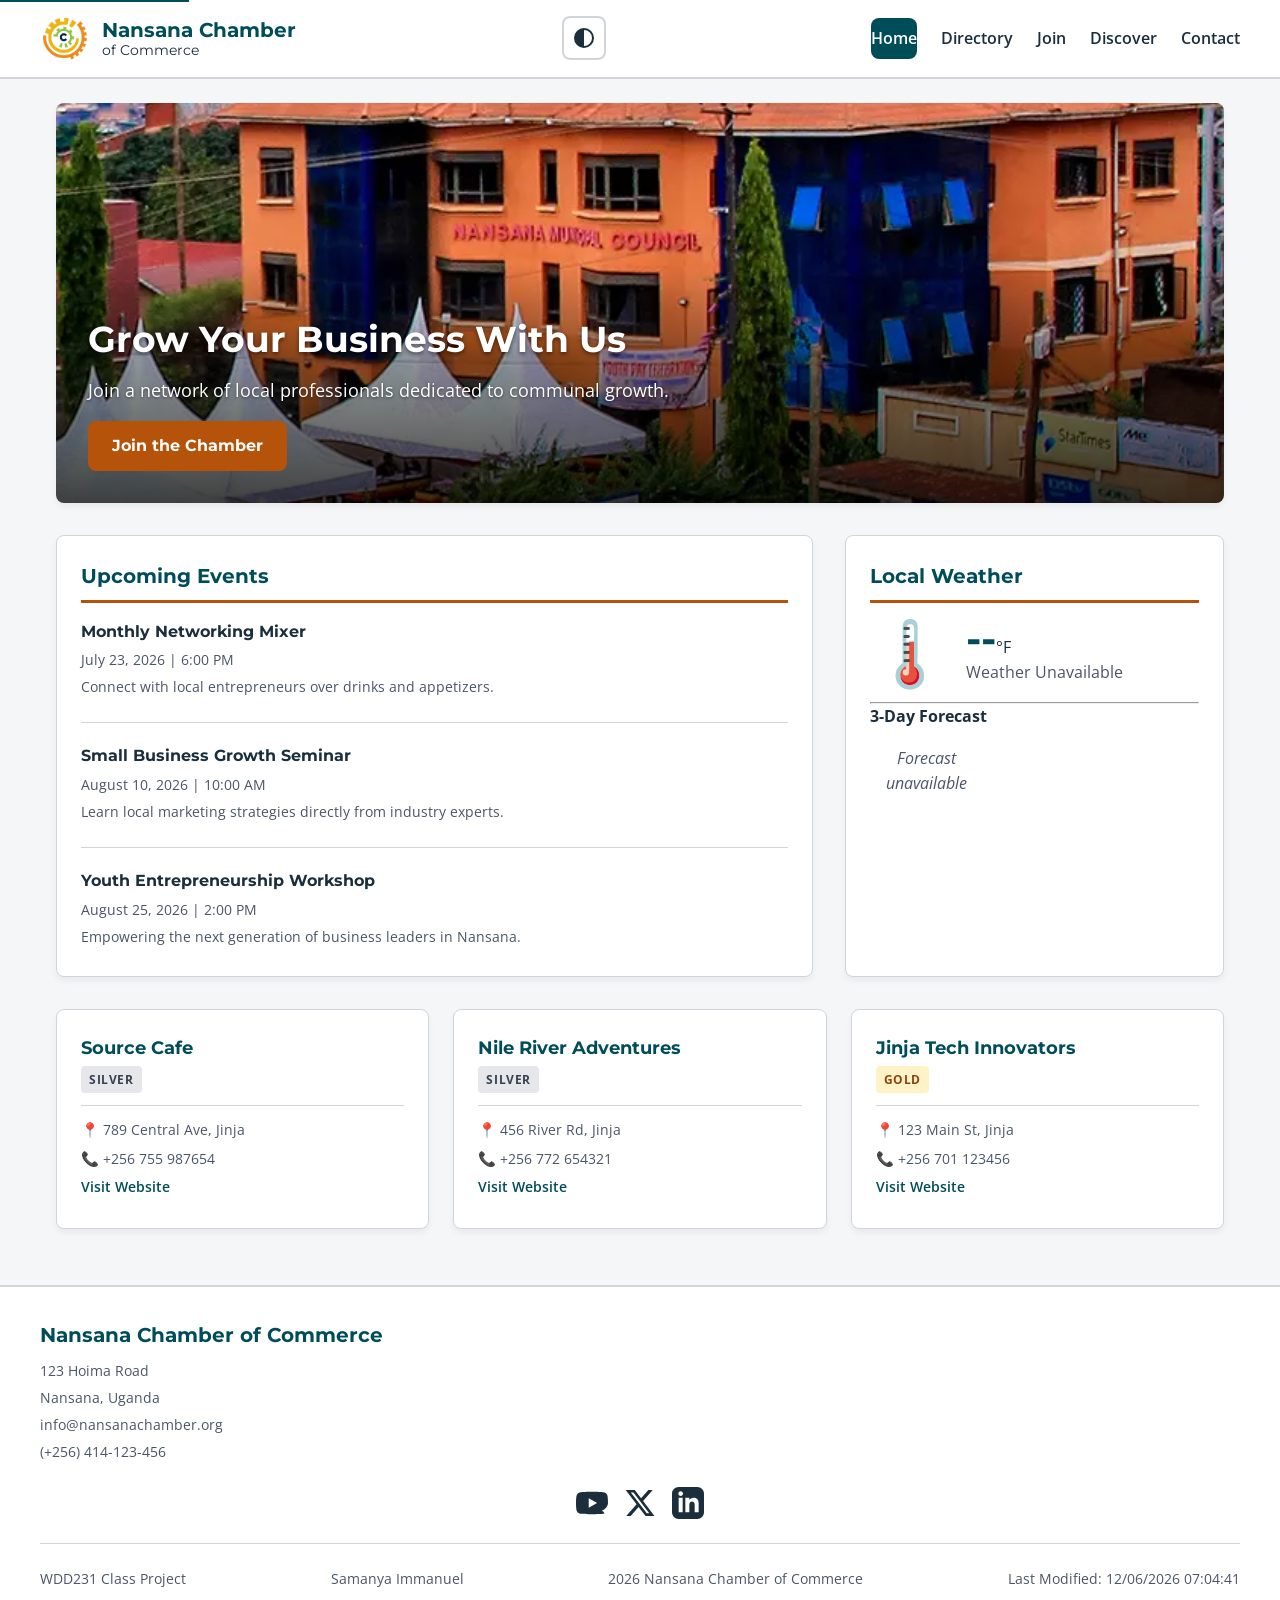
==== commit b2ae75fd: "Chamber Directory" ====
--- a/chamber/index.html
+++ b/chamber/index.html
@@ -5,7 +5,7 @@
   <meta name="viewport" content="width=device-width, initial-scale=1.0">
   <title>Nansana Chamber of Commerce - Home</title>
   <meta name="description" content="Welcome to the Nansana Chamber of Commerce home page. We connect local businesses, drive community growth, and foster collaboration in Nansana.">
-  <meta name="author" content="Your Name">
+  <meta name="author" content="Samanya Immanuel">
   <meta name="theme-color" content="#004d5a">
   <link rel="icon" href="images/image.jpg">
 
@@ -147,7 +147,7 @@
 
     <div class="footer-bottom">
       <p>WDD231 Class Project</p>
-      <p>Your Name</p>
+      <p>Samanya Immanuel</p>
       <p><span id="current-year"></span> Nansana Chamber of Commerce</p>
       <p>Last Modified: <span id="last-modified"></span></p>
     </div>
--- a/chamber/styles/base.css
+++ b/chamber/styles/base.css
@@ -885,6 +885,412 @@
   color: var(--secondary);
 }
 
+/* Directory Page */
+.directory-hero {
+  position: relative;
+  border-radius: var(--radius);
+  overflow: hidden;
+  min-height: 280px;
+  display: flex;
+  align-items: flex-end;
+  box-shadow: var(--shadow);
+  margin-bottom: 2rem;
+}
+
+.directory-hero picture,
+.directory-hero img {
+  position: absolute;
+  inset: 0;
+  width: 100%;
+  height: 100%;
+  object-fit: cover;
+}
+
+.directory-hero-content {
+  position: relative;
+  z-index: 2;
+  background: linear-gradient(to top, rgba(0,0,0,0.75) 0%, rgba(0,0,0,0.4) 60%, transparent 100%);
+  padding: 3rem 2rem 2rem;
+  width: 100%;
+  color: #ffffff;
+}
+
+.directory-hero-content h1 {
+  font-family: var(--font-headings);
+  font-size: 1.75rem;
+  margin-bottom: 0.5rem;
+  text-shadow: 0 2px 4px rgba(0,0,0,0.5);
+}
+
+.directory-hero-content p {
+  font-size: 1rem;
+  margin-bottom: 0;
+  text-shadow: 0 1px 3px rgba(0,0,0,0.5);
+  max-width: 700px;
+}
+
+.directory-controls {
+  display: flex;
+  flex-wrap: wrap;
+  gap: 1rem;
+  align-items: center;
+  justify-content: space-between;
+  margin-bottom: 1.5rem;
+}
+
+.view-toggle {
+  display: flex;
+  gap: 0.5rem;
+}
+
+.view-toggle button {
+  display: flex;
+  align-items: center;
+  gap: 0.5rem;
+  padding: 0.5rem 1rem;
+  font-size: 0.9rem;
+  font-family: var(--font-headings);
+  font-weight: 600;
+  cursor: pointer;
+  border: 1px solid var(--border-color);
+  background-color: var(--card-bg);
+  color: var(--text-color);
+  border-radius: var(--radius);
+  transition: background var(--transition-speed), border-color var(--transition-speed);
+}
+
+.view-toggle button:hover,
+.view-toggle button:focus {
+  border-color: var(--primary);
+}
+
+.view-toggle .active-toggle {
+  background-color: var(--primary);
+  color: #ffffff;
+  border-color: var(--primary);
+}
+
+.directory-search {
+  flex: 1 1 250px;
+  max-width: 400px;
+}
+
+.directory-search input {
+  width: 100%;
+  padding: 0.6rem 0.9rem;
+  border: 1px solid var(--border-color);
+  border-radius: var(--radius);
+  background-color: var(--bg-color);
+  color: var(--text-color);
+  font-family: var(--font-body);
+  font-size: 1rem;
+  transition: border-color var(--transition-speed);
+}
+
+.directory-search input:focus {
+  outline: none;
+  border-color: var(--primary);
+  box-shadow: 0 0 0 3px rgba(0, 77, 90, 0.15);
+}
+
+#directory-container {
+  display: grid;
+  gap: 1.5rem;
+  transition: all var(--transition-speed) ease-in-out;
+}
+
+.grid-layout {
+  grid-template-columns: 1fr;
+}
+
+.list-layout {
+  grid-template-columns: 1fr !important;
+}
+
+.business-card {
+  background-color: var(--card-bg);
+  border: 1px solid var(--border-color);
+  border-radius: var(--radius);
+  padding: 1.5rem;
+  box-shadow: var(--shadow);
+  display: flex;
+  flex-direction: column;
+  gap: 1rem;
+  transition: transform 0.2s, box-shadow 0.2s;
+}
+
+.business-card:hover {
+  transform: translateY(-2px);
+  box-shadow: var(--shadow-hover);
+}
+
+.business-card .card-header {
+  border-bottom: 1px solid var(--border-color);
+  padding-bottom: 0.75rem;
+}
+
+.business-card .card-header h3 {
+  font-family: var(--font-headings);
+  font-size: 1.25rem;
+  color: var(--primary);
+  margin-bottom: 0.5rem;
+}
+
+.business-card .card-content {
+  display: flex;
+  flex-direction: column;
+  gap: 1rem;
+}
+
+.business-card .card-logo {
+  width: 100px;
+  height: 100px;
+  object-fit: cover;
+  border-radius: var(--radius);
+  background-color: var(--bg-color);
+  align-self: flex-start;
+}
+
+.business-card .card-details {
+  font-size: 0.9rem;
+  color: var(--text-muted);
+}
+
+.business-card .card-details p {
+  margin-bottom: 0.35rem;
+}
+
+.business-card .card-details strong {
+  color: var(--primary);
+}
+
+.business-card .card-details a {
+  color: var(--primary);
+  text-decoration: none;
+  font-weight: 600;
+}
+
+.business-card .card-details a:hover,
+.business-card .card-details a:focus {
+  text-decoration: underline;
+  color: var(--secondary);
+}
+
+/* List layout overrides */
+.list-layout .business-card {
+  flex-direction: row;
+  align-items: center;
+  gap: 1.5rem;
+  padding: 1rem 1.5rem;
+}
+
+.list-layout .business-card .card-header {
+  border-bottom: none;
+  padding-bottom: 0;
+  flex: 1 1 40%;
+}
+
+.list-layout .business-card .card-content {
+  flex-direction: row;
+  align-items: center;
+  gap: 2rem;
+  flex: 1 1 60%;
+}
+
+.list-layout .business-card .card-logo {
+  width: 64px;
+  height: 64px;
+}
+
+/* Contact Page */
+.contact-hero {
+  position: relative;
+  border-radius: var(--radius);
+  overflow: hidden;
+  min-height: 280px;
+  display: flex;
+  align-items: flex-end;
+  box-shadow: var(--shadow);
+  margin-bottom: 2rem;
+}
+
+.contact-hero picture,
+.contact-hero img {
+  position: absolute;
+  inset: 0;
+  width: 100%;
+  height: 100%;
+  object-fit: cover;
+}
+
+.contact-hero-content {
+  position: relative;
+  z-index: 2;
+  background: linear-gradient(to top, rgba(0,0,0,0.75) 0%, rgba(0,0,0,0.4) 60%, transparent 100%);
+  padding: 3rem 2rem 2rem;
+  width: 100%;
+  color: #ffffff;
+}
+
+.contact-hero-content h1 {
+  font-family: var(--font-headings);
+  font-size: 1.75rem;
+  margin-bottom: 0.5rem;
+  text-shadow: 0 2px 4px rgba(0,0,0,0.5);
+}
+
+.contact-hero-content p {
+  font-size: 1rem;
+  margin-bottom: 0;
+  text-shadow: 0 1px 3px rgba(0,0,0,0.5);
+  max-width: 700px;
+}
+
+.contact-info-grid {
+  display: grid;
+  grid-template-columns: 1fr;
+  gap: 1.5rem;
+  margin-bottom: 2rem;
+}
+
+.contact-card {
+  background-color: var(--card-bg);
+  border: 1px solid var(--border-color);
+  border-radius: var(--radius);
+  padding: 1.5rem;
+  box-shadow: var(--shadow);
+  text-align: center;
+  transition: transform 0.2s, box-shadow 0.2s;
+  display: flex;
+  flex-direction: column;
+  align-items: center;
+  gap: 0.75rem;
+}
+
+.contact-card:hover {
+  transform: translateY(-2px);
+  box-shadow: var(--shadow-hover);
+}
+
+.contact-icon {
+  width: 56px;
+  height: 56px;
+  display: flex;
+  align-items: center;
+  justify-content: center;
+  background-color: var(--primary);
+  color: #ffffff;
+  border-radius: 50%;
+}
+
+.contact-card h3 {
+  font-family: var(--font-headings);
+  font-size: 1.1rem;
+  color: var(--primary);
+  margin: 0;
+}
+
+.contact-card p {
+  font-size: 0.9rem;
+  color: var(--text-muted);
+  margin: 0;
+  line-height: 1.5;
+}
+
+.contact-card a {
+  color: var(--primary);
+  text-decoration: none;
+  font-weight: 600;
+}
+
+.contact-card a:hover,
+.contact-card a:focus {
+  color: var(--secondary);
+  text-decoration: underline;
+}
+
+.contact-form-wrapper {
+  background-color: var(--card-bg);
+  border: 1px solid var(--border-color);
+  border-radius: var(--radius);
+  padding: 2rem;
+  box-shadow: var(--shadow);
+}
+
+.contact-form-wrapper h2 {
+  font-family: var(--font-headings);
+  font-size: 1.5rem;
+  color: var(--primary);
+  margin-bottom: 1.5rem;
+  border-bottom: 3px solid var(--secondary);
+  padding-bottom: 0.5rem;
+}
+
+.contact-form fieldset {
+  border: 1px solid var(--border-color);
+  border-radius: var(--radius);
+  padding: 1.25rem;
+  margin-bottom: 1.25rem;
+}
+
+.contact-form legend {
+  font-family: var(--font-headings);
+  font-weight: 600;
+  color: var(--primary);
+  padding: 0 0.5rem;
+}
+
+.contact-form label {
+  display: block;
+  margin-bottom: 0.75rem;
+  font-weight: 600;
+  color: var(--text-color);
+}
+
+.contact-form label input,
+.contact-form label textarea {
+  display: block;
+  width: 100%;
+  margin-top: 0.35rem;
+  padding: 0.65rem 0.75rem;
+  border: 1px solid var(--border-color);
+  border-radius: var(--radius);
+  background-color: var(--bg-color);
+  color: var(--text-color);
+  font-family: var(--font-body);
+  font-size: 1rem;
+  transition: border-color var(--transition-speed), box-shadow var(--transition-speed);
+}
+
+.contact-form label input:focus,
+.contact-form label textarea:focus {
+  outline: none;
+  border-color: var(--primary);
+  box-shadow: 0 0 0 3px rgba(0, 77, 90, 0.15);
+}
+
+.contact-form button[type="submit"] {
+  display: block;
+  width: 100%;
+  padding: 0.85rem;
+  font-size: 1.1rem;
+  font-family: var(--font-headings);
+  font-weight: 700;
+  background-color: var(--secondary);
+  color: #ffffff;
+  border: none;
+  border-radius: var(--radius);
+  cursor: pointer;
+  transition: background-color var(--transition-speed), transform 0.2s;
+}
+
+.contact-form button[type="submit"]:hover,
+.contact-form button[type="submit"]:focus {
+  background-color: var(--secondary-light);
+  transform: translateY(-2px);
+  outline: none;
+}
+
 /* Responsive */
 @media (min-width: 768px) {
   nav {
@@ -932,6 +1338,18 @@
     grid-template-columns: repeat(2, 1fr);
   }
 
+  .directory-controls {
+    flex-wrap: nowrap;
+  }
+
+  .grid-layout {
+    grid-template-columns: repeat(2, 1fr);
+  }
+
+  .contact-info-grid {
+    grid-template-columns: repeat(2, 1fr);
+  }
+
   .footer-info {
     text-align: left;
   }
@@ -963,4 +1381,20 @@
   main.home-grid .events-card {
     height: 100%;
   }
-}
+
+  .grid-layout {
+    grid-template-columns: repeat(3, 1fr);
+  }
+
+  .list-layout .business-card .card-header {
+    flex: 1 1 30%;
+  }
+
+  .list-layout .business-card .card-content {
+    flex: 1 1 70%;
+  }
+
+  .contact-info-grid {
+    grid-template-columns: repeat(4, 1fr);
+  }
+}
--- a/chamber/styles/large.css
+++ b/chamber/styles/large.css
@@ -44,4 +44,24 @@
   .discover-grid {
     grid-template-columns: repeat(2, 1fr);
   }
+
+  .directory-controls {
+    flex-wrap: nowrap;
+  }
+
+  .grid-layout {
+    grid-template-columns: repeat(3, 1fr);
+  }
+
+  .list-layout .business-card .card-header {
+    flex: 1 1 30%;
+  }
+
+  .list-layout .business-card .card-content {
+    flex: 1 1 70%;
+  }
+
+  .contact-info-grid {
+    grid-template-columns: repeat(4, 1fr);
+  }
 }
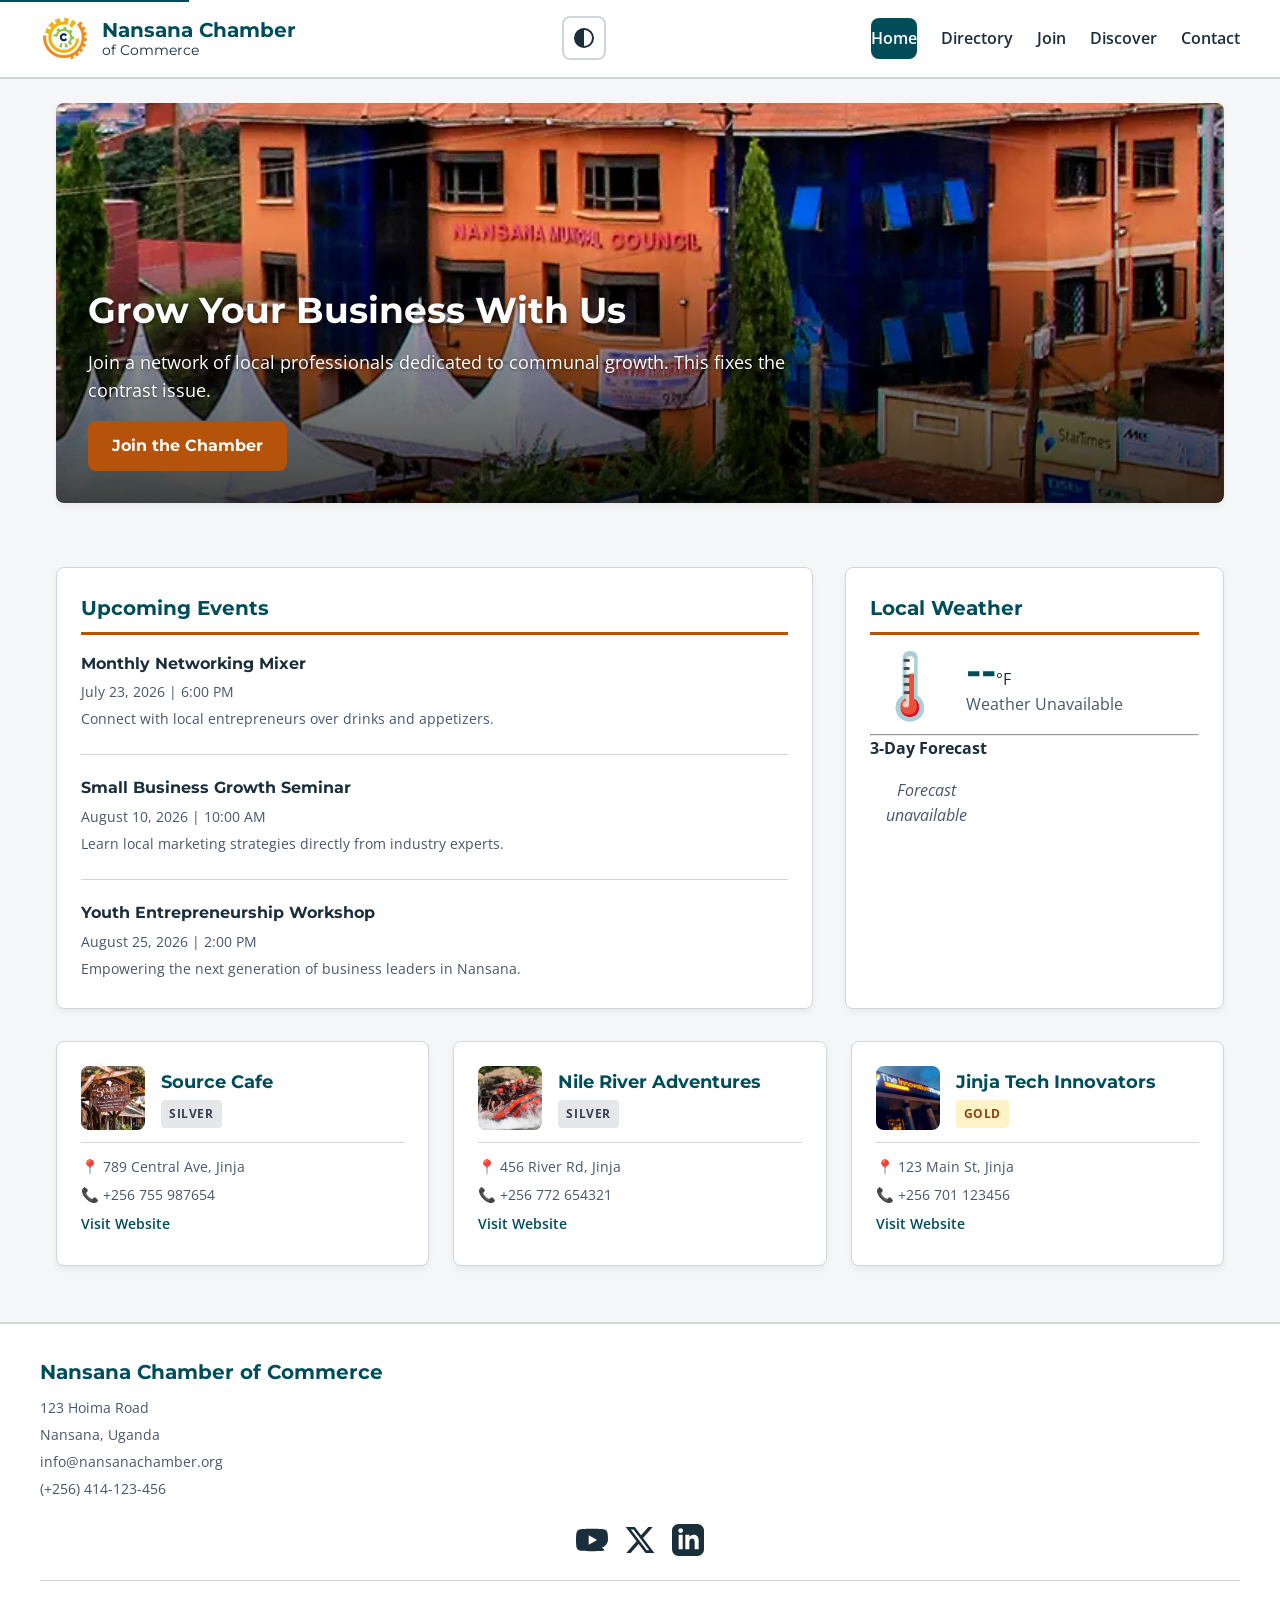
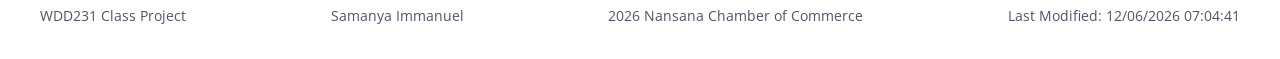
==== commit 9235dba3: "Chamber Join" ====
--- a/chamber/index.html
+++ b/chamber/index.html
@@ -63,15 +63,15 @@
   <main id="main-content" class="home-grid">
     <h1 class="visually-hidden">Nansana Chamber of Commerce Home</h1>
 
-    <section class="hero" aria-label="Welcome banner">
+    <section class="page-hero home-hero" aria-label="Welcome banner">
       <picture>
         <source srcset="images/plan2.webp" media="(min-width: 1024px)">
         <source srcset="images/plan2.webp" media="(min-width: 640px)">
         <img src="images/plan2.webp" alt="The Nansana Municipal Council building on a sunny day" width="1200" height="600" loading="eager">
       </picture>
-      <div class="hero-cta">
+      <div class="page-hero-content">
         <h2>Grow Your Business With Us</h2>
-        <p>Join a network of local professionals dedicated to communal growth.</p>
+        <p>Join a network of local professionals dedicated to communal growth. This fixes the contrast issue.</p>
         <a href="join.html" class="cta-button">Join the Chamber</a>
       </div>
     </section>
--- a/chamber/styles/base.css
+++ b/chamber/styles/base.css
@@ -227,26 +227,29 @@
   gap: 1.5rem;
 }
 
-/* Hero Section */
-.hero {
+/* Generic Hero Section for all pages */
+.page-hero {
   position: relative;
   border-radius: var(--radius);
   overflow: hidden;
-  min-height: 300px;
   display: flex;
   align-items: flex-end;
   box-shadow: var(--shadow);
-}
-
-.hero picture, .hero img {
+  margin-bottom: 2rem;
+}
+
+.page-hero.home-hero {
+  min-height: 300px;
+}
+
+.page-hero picture, .page-hero img {
   position: absolute;
   inset: 0;
   width: 100%;
   height: 100%;
   object-fit: cover;
 }
-
-.hero-cta {
+.page-hero-content {
   position: relative;
   z-index: 2;
   background: linear-gradient(to top, rgba(0,0,0,0.75) 0%, rgba(0,0,0,0.4) 60%, transparent 100%);
@@ -255,18 +258,18 @@
   color: #ffffff;
 }
 
-.hero-cta h2 {
+.page-hero-content h1, .page-hero-content h2 {
   font-family: var(--font-headings);
   font-size: 1.75rem;
   margin-bottom: 0.5rem;
   text-shadow: 0 2px 4px rgba(0,0,0,0.5);
 }
 
-.hero-cta p {
+.page-hero-content p {
   font-size: 1rem;
   margin-bottom: 1rem;
   text-shadow: 0 1px 3px rgba(0,0,0,0.5);
-  max-width: 600px;
+  max-width: 700px;
 }
 
 .cta-button {
@@ -461,6 +464,11 @@
   color: #374151;
 }
 
+.membership-bronze {
+  background-color: #fde68a;
+  color: #78350f;
+}
+
 .spotlight-details {
   font-size: 0.9rem;
   color: var(--text-muted);
@@ -546,50 +554,6 @@
   text-align: center;
 }
 
-/* Join Page */
-.join-hero {
-  position: relative;
-  border-radius: var(--radius);
-  overflow: hidden;
-  min-height: 280px;
-  display: flex;
-  align-items: flex-end;
-  box-shadow: var(--shadow);
-  margin-bottom: 2rem;
-}
-
-.join-hero picture,
-.join-hero img {
-  position: absolute;
-  inset: 0;
-  width: 100%;
-  height: 100%;
-  object-fit: cover;
-}
-
-.join-hero-content {
-  position: relative;
-  z-index: 2;
-  background: linear-gradient(to top, rgba(0,0,0,0.75) 0%, rgba(0,0,0,0.4) 60%, transparent 100%);
-  padding: 3rem 2rem 2rem;
-  width: 100%;
-  color: #ffffff;
-}
-
-.join-hero-content h2 {
-  font-family: var(--font-headings);
-  font-size: 1.75rem;
-  margin-bottom: 0.5rem;
-  text-shadow: 0 2px 4px rgba(0,0,0,0.5);
-}
-
-.join-hero-content p {
-  font-size: 1rem;
-  margin-bottom: 1rem;
-  text-shadow: 0 1px 3px rgba(0,0,0,0.5);
-  max-width: 700px;
-}
-
 .membership-tiers {
   display: grid;
   grid-template-columns: 1fr;
@@ -633,6 +597,12 @@
   font-weight: 700;
   color: var(--secondary);
   margin-bottom: 0.5rem;
+}
+
+.tier-price-note {
+  font-size: 1rem;
+  font-weight: 400;
+  color: var(--text-muted);
 }
 
 .tier-features {
@@ -773,50 +743,6 @@
   outline: none;
 }
 
-/* Discover Page */
-.discover-hero {
-  position: relative;
-  border-radius: var(--radius);
-  overflow: hidden;
-  min-height: 280px;
-  display: flex;
-  align-items: flex-end;
-  box-shadow: var(--shadow);
-  margin-bottom: 2rem;
-}
-
-.discover-hero picture,
-.discover-hero img {
-  position: absolute;
-  inset: 0;
-  width: 100%;
-  height: 100%;
-  object-fit: cover;
-}
-
-.discover-hero-content {
-  position: relative;
-  z-index: 2;
-  background: linear-gradient(to top, rgba(0,0,0,0.75) 0%, rgba(0,0,0,0.4) 60%, transparent 100%);
-  padding: 3rem 2rem 2rem;
-  width: 100%;
-  color: #ffffff;
-}
-
-.discover-hero-content h2 {
-  font-family: var(--font-headings);
-  font-size: 1.75rem;
-  margin-bottom: 0.5rem;
-  text-shadow: 0 2px 4px rgba(0,0,0,0.5);
-}
-
-.discover-hero-content p {
-  font-size: 1rem;
-  margin-bottom: 1rem;
-  text-shadow: 0 1px 3px rgba(0,0,0,0.5);
-  max-width: 700px;
-}
-
 .discover-grid {
   display: grid;
   grid-template-columns: 1fr;
@@ -883,50 +809,6 @@
 .discover-card-details a:focus {
   text-decoration: underline;
   color: var(--secondary);
-}
-
-/* Directory Page */
-.directory-hero {
-  position: relative;
-  border-radius: var(--radius);
-  overflow: hidden;
-  min-height: 280px;
-  display: flex;
-  align-items: flex-end;
-  box-shadow: var(--shadow);
-  margin-bottom: 2rem;
-}
-
-.directory-hero picture,
-.directory-hero img {
-  position: absolute;
-  inset: 0;
-  width: 100%;
-  height: 100%;
-  object-fit: cover;
-}
-
-.directory-hero-content {
-  position: relative;
-  z-index: 2;
-  background: linear-gradient(to top, rgba(0,0,0,0.75) 0%, rgba(0,0,0,0.4) 60%, transparent 100%);
-  padding: 3rem 2rem 2rem;
-  width: 100%;
-  color: #ffffff;
-}
-
-.directory-hero-content h1 {
-  font-family: var(--font-headings);
-  font-size: 1.75rem;
-  margin-bottom: 0.5rem;
-  text-shadow: 0 2px 4px rgba(0,0,0,0.5);
-}
-
-.directory-hero-content p {
-  font-size: 1rem;
-  margin-bottom: 0;
-  text-shadow: 0 1px 3px rgba(0,0,0,0.5);
-  max-width: 700px;
 }
 
 .directory-controls {
@@ -1100,50 +982,6 @@
 .list-layout .business-card .card-logo {
   width: 64px;
   height: 64px;
-}
-
-/* Contact Page */
-.contact-hero {
-  position: relative;
-  border-radius: var(--radius);
-  overflow: hidden;
-  min-height: 280px;
-  display: flex;
-  align-items: flex-end;
-  box-shadow: var(--shadow);
-  margin-bottom: 2rem;
-}
-
-.contact-hero picture,
-.contact-hero img {
-  position: absolute;
-  inset: 0;
-  width: 100%;
-  height: 100%;
-  object-fit: cover;
-}
-
-.contact-hero-content {
-  position: relative;
-  z-index: 2;
-  background: linear-gradient(to top, rgba(0,0,0,0.75) 0%, rgba(0,0,0,0.4) 60%, transparent 100%);
-  padding: 3rem 2rem 2rem;
-  width: 100%;
-  color: #ffffff;
-}
-
-.contact-hero-content h1 {
-  font-family: var(--font-headings);
-  font-size: 1.75rem;
-  margin-bottom: 0.5rem;
-  text-shadow: 0 2px 4px rgba(0,0,0,0.5);
-}
-
-.contact-hero-content p {
-  font-size: 1rem;
-  margin-bottom: 0;
-  text-shadow: 0 1px 3px rgba(0,0,0,0.5);
-  max-width: 700px;
 }
 
 .contact-info-grid {
@@ -1312,11 +1150,11 @@
     padding: 0.5rem 0;
   }
 
-  .hero-cta h2 {
+  .page-hero-content h1, .page-hero-content h2 {
     font-size: 2.25rem;
   }
 
-  .hero-cta p {
+  .page-hero-content p {
     font-size: 1.125rem;
   }
 
@@ -1368,7 +1206,7 @@
     gap: 2rem;
   }
 
-  main.home-grid .hero {
+  main.home-grid .page-hero {
     grid-column: 1 / span 2;
     min-height: 400px;
   }
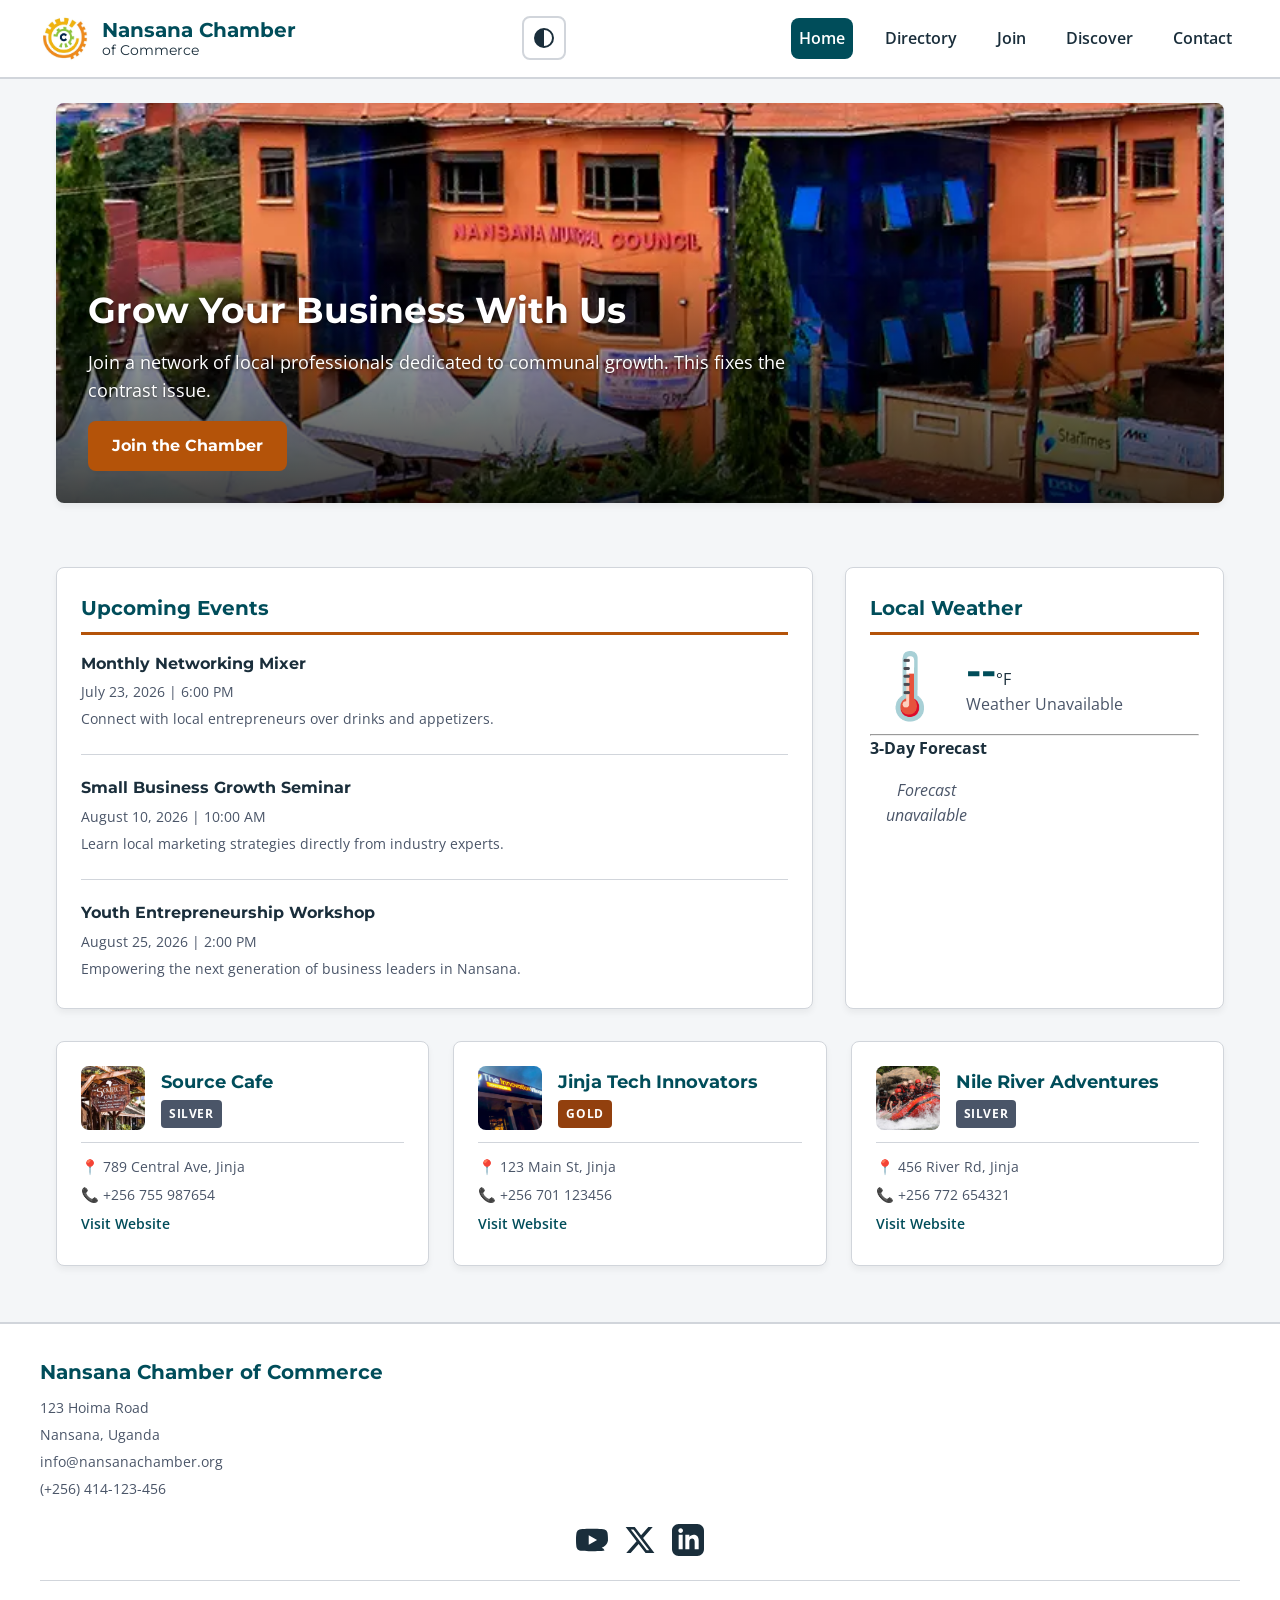
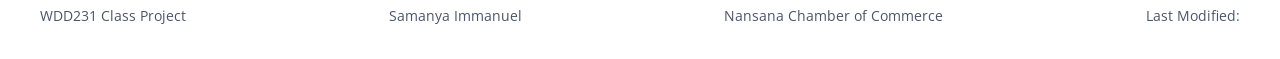
==== commit c2233c64: "W06 - Final project" ====
--- a/chamber/index.html
+++ b/chamber/index.html
@@ -3,7 +3,7 @@
 <head>
   <meta charset="UTF-8">
   <meta name="viewport" content="width=device-width, initial-scale=1.0">
-  <title>Nansana Chamber of Commerce - Home</title>
+  <title>WDD 231: Nansana Chamber of Commerce - Home</title>
   <meta name="description" content="Welcome to the Nansana Chamber of Commerce home page. We connect local businesses, drive community growth, and foster collaboration in Nansana.">
   <meta name="author" content="Samanya Immanuel">
   <meta name="theme-color" content="#004d5a">
@@ -13,7 +13,7 @@
   <meta property="og:type" content="website">
   <meta property="og:description" content="Discover local businesses, networking opportunities, and economic growth in Nansana with the Chamber of Commerce.">
   <meta property="og:image" content="https://mashmellow112.github.io/wdd231/chamber/images/plan2.webp">
-  <meta property="og:url" content="https://your-username.github.io/wdd231/chamber/index.html">
+  <meta property="og:url" content="https://mashmellow112.github.io/wdd231/chamber/index.html">
 
   <link rel="stylesheet" href="styles/base.css">
   <link rel="stylesheet" href="styles/large.css" media="(min-width: 1024px)">
@@ -24,6 +24,7 @@
   <script defer src="scripts/weather.js"></script>
   <script defer src="scripts/spotlight.js"></script>
   <script defer src="scripts/theme.js"></script>
+  <script defer src="scripts/date.js"></script>
 </head>
 <body>
   <a href="#main-content" class="skip-link">Skip to main content</a>
--- a/chamber/styles/base.css
+++ b/chamber/styles/base.css
@@ -68,7 +68,7 @@
   position: absolute;
   top: -40px;
   left: 0;
-  background: var(--primary);
+l  background-color: var(--primary);
   color: #ffffff;
   padding: 0.5rem 1rem;
   z-index: 10000;
@@ -253,13 +253,14 @@
   position: relative;
   z-index: 2;
   background: linear-gradient(to top, rgba(0,0,0,0.75) 0%, rgba(0,0,0,0.4) 60%, transparent 100%);
-  padding: 3rem 2rem 2rem;
+  padding: 2rem;
   width: 100%;
   color: #ffffff;
 }
 
 .page-hero-content h1, .page-hero-content h2 {
   font-family: var(--font-headings);
+  color: #ffffff;
   font-size: 1.75rem;
   margin-bottom: 0.5rem;
   text-shadow: 0 2px 4px rgba(0,0,0,0.5);
@@ -455,18 +456,18 @@
 }
 
 .membership-gold {
-  background-color: #fef3c7;
-  color: #92400e;
+  background-color: var(--secondary-light);
+  color: var(--card-bg);
 }
 
 .membership-silver {
-  background-color: #e5e7eb;
-  color: #374151;
+  background-color: var(--text-muted);
+  color: var(--card-bg);
 }
 
 .membership-bronze {
-  background-color: #fde68a;
-  color: #78350f;
+  background-color: var(--secondary);
+  color: var(--card-bg);
 }
 
 .spotlight-details {
@@ -847,7 +848,7 @@
 }
 
 .view-toggle .active-toggle {
-  background-color: var(--primary);
+  background-color: var(--primary-light);
   color: #ffffff;
   border-color: var(--primary);
 }
@@ -1147,7 +1148,7 @@
   }
 
   nav a {
-    padding: 0.5rem 0;
+    padding: 0.5rem;
   }
 
   .page-hero-content h1, .page-hero-content h2 {
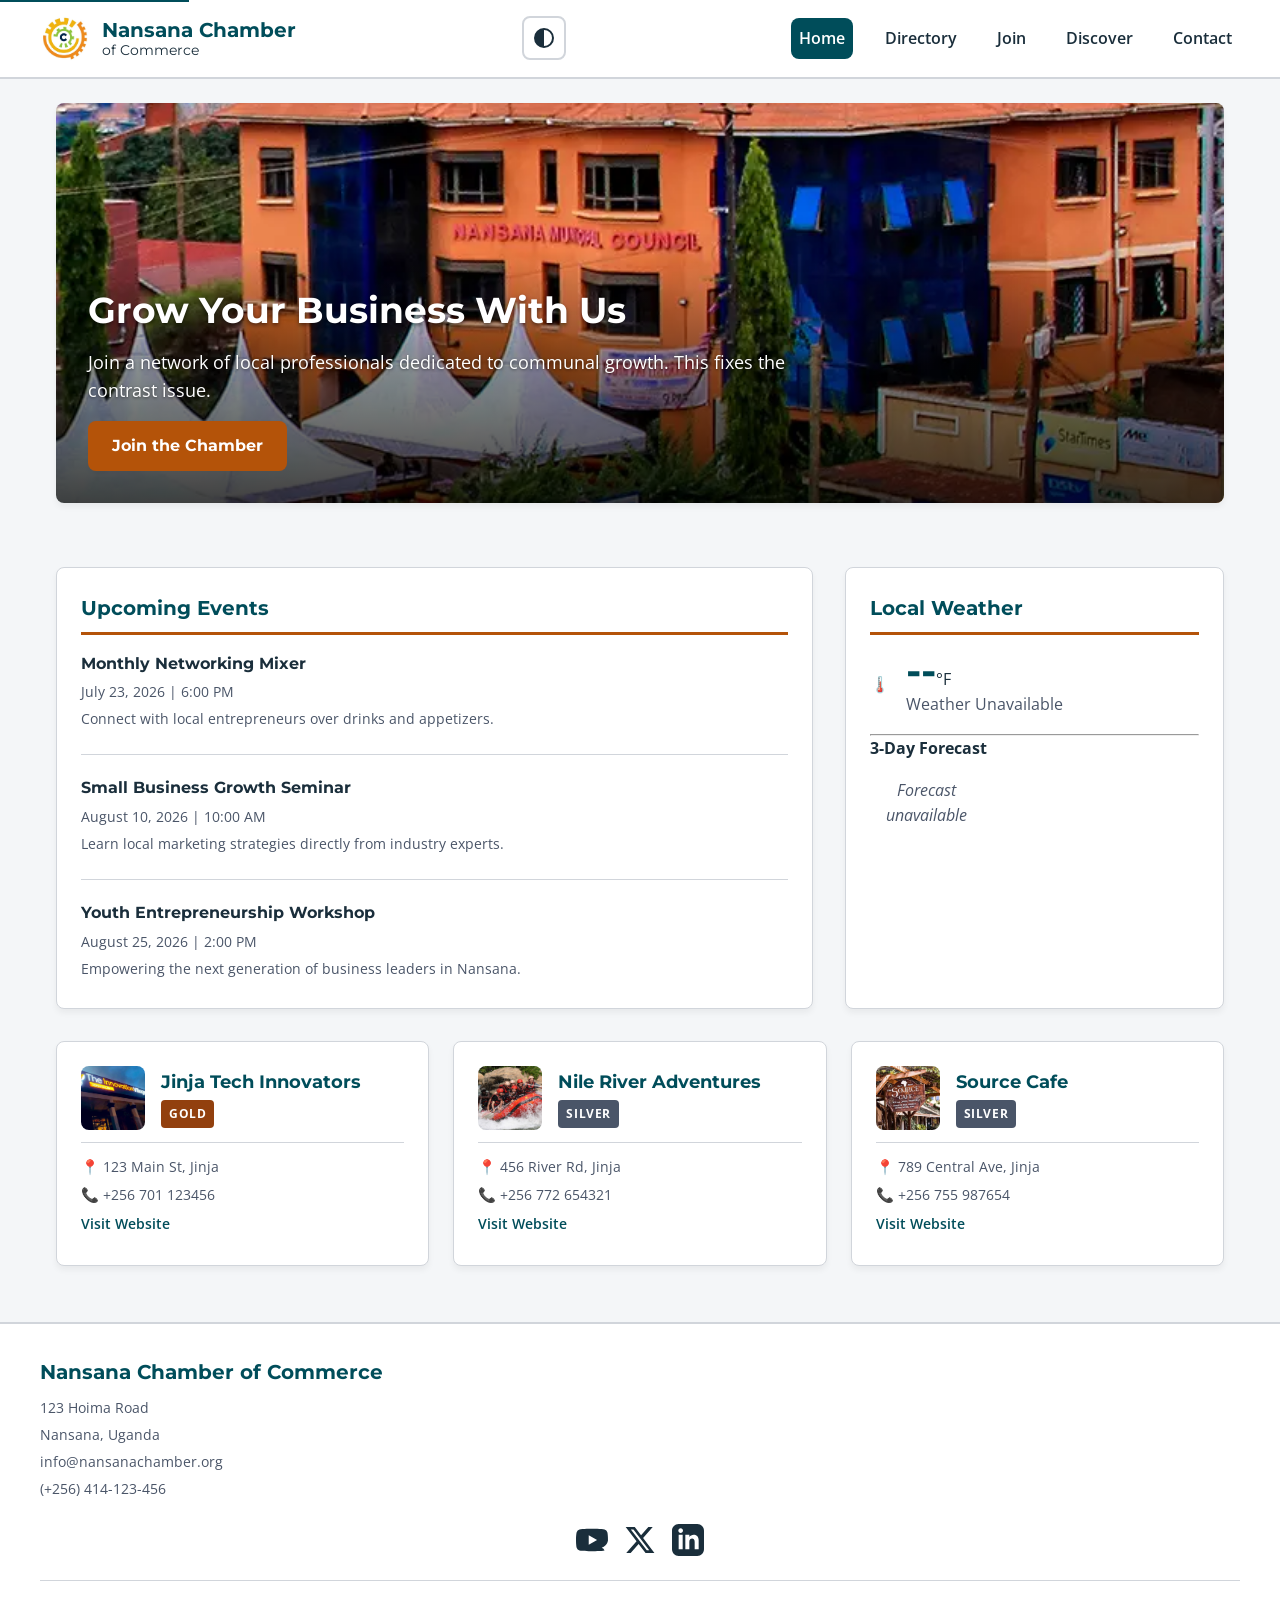
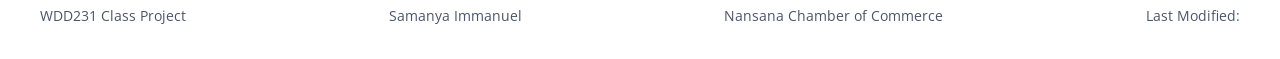
==== commit 0999b19e: "W06 Final" ====
--- a/chamber/index.html
+++ b/chamber/index.html
@@ -101,7 +101,7 @@
       <div id="current-weather">
         <div class="weather-now">
           <div id="weather-icon-container">
-            <span id="weather-icon" aria-hidden="true" style="font-size: 64px; line-height: 1;">🌡️</span>
+            <span id="weather-icon" class="weather-icon-large" aria-hidden="true">🌡️</span>
           </div>
           <div>
             <span id="current-temp">--</span>°F
--- a/chamber/styles/base.css
+++ b/chamber/styles/base.css
@@ -68,7 +68,7 @@
   position: absolute;
   top: -40px;
   left: 0;
-l  background-color: var(--primary);
+  background-color: var(--primary);
   color: #ffffff;
   padding: 0.5rem 1rem;
   z-index: 10000;
